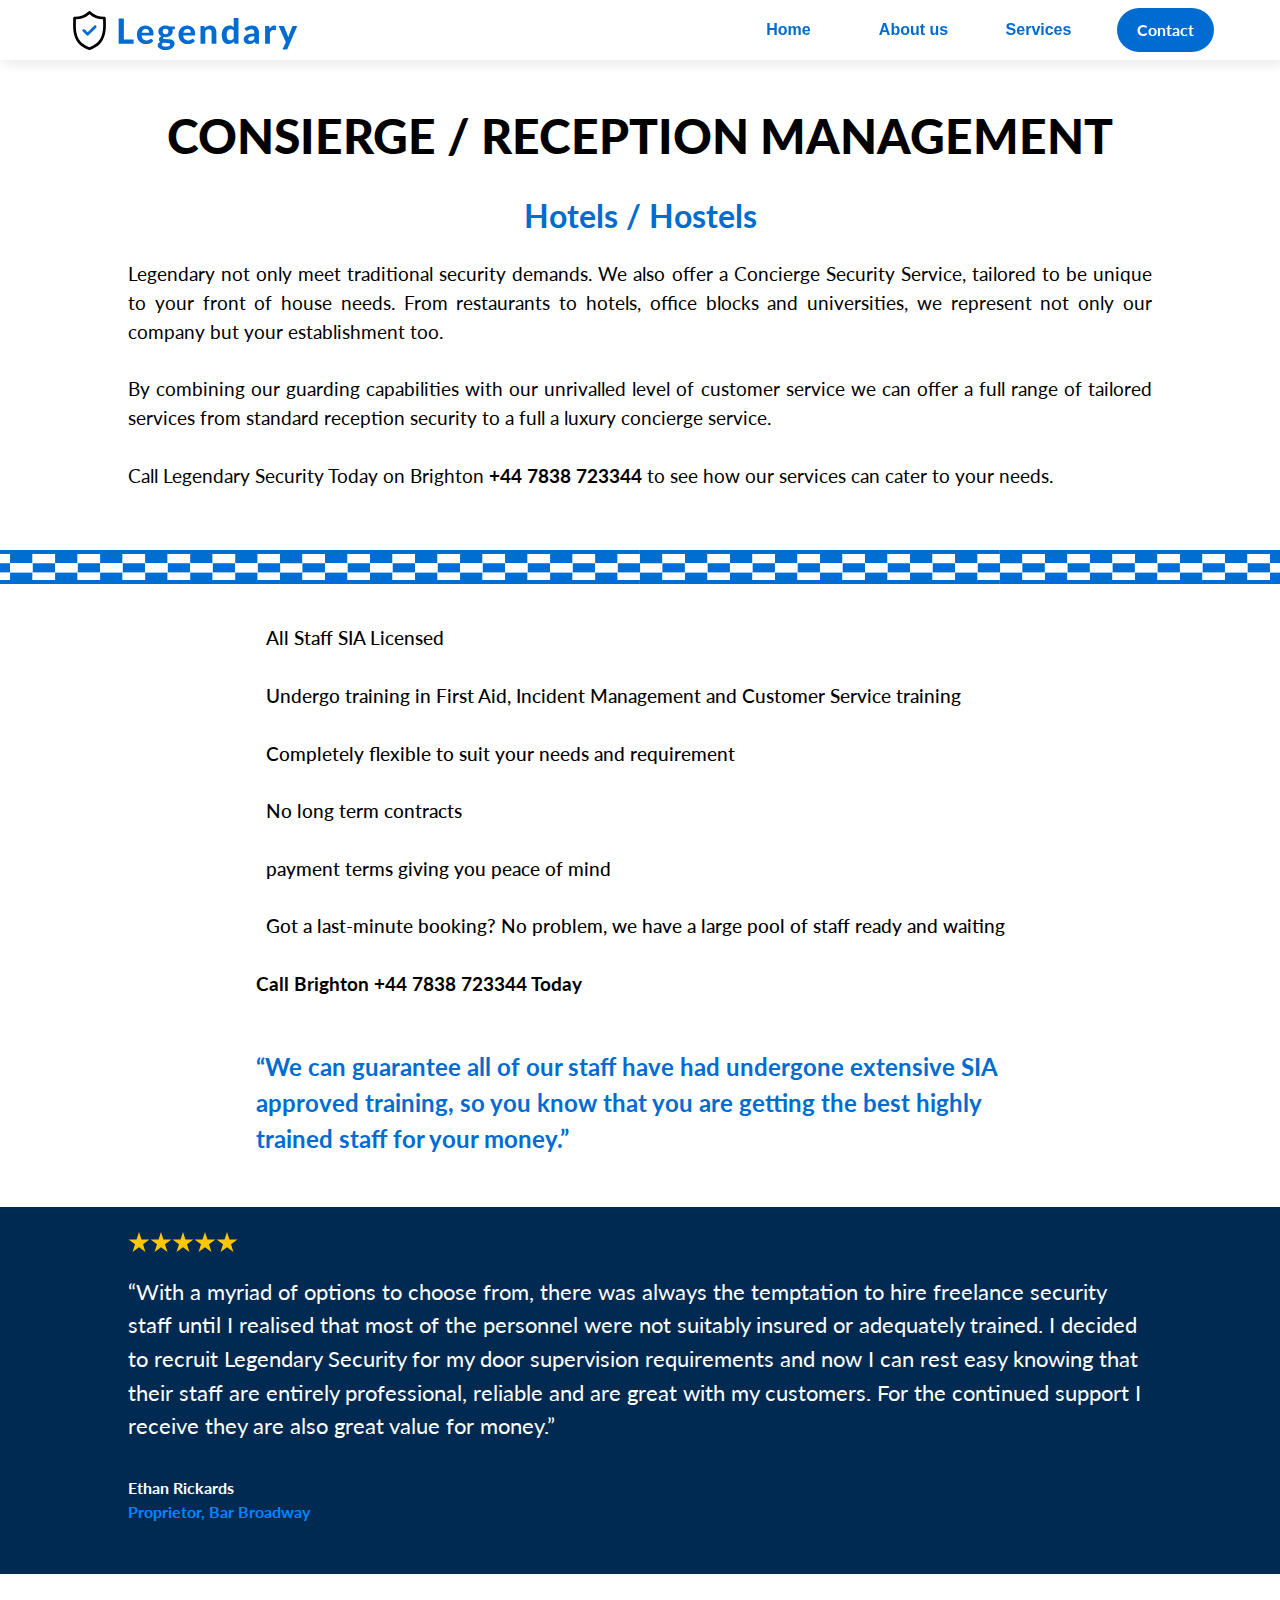
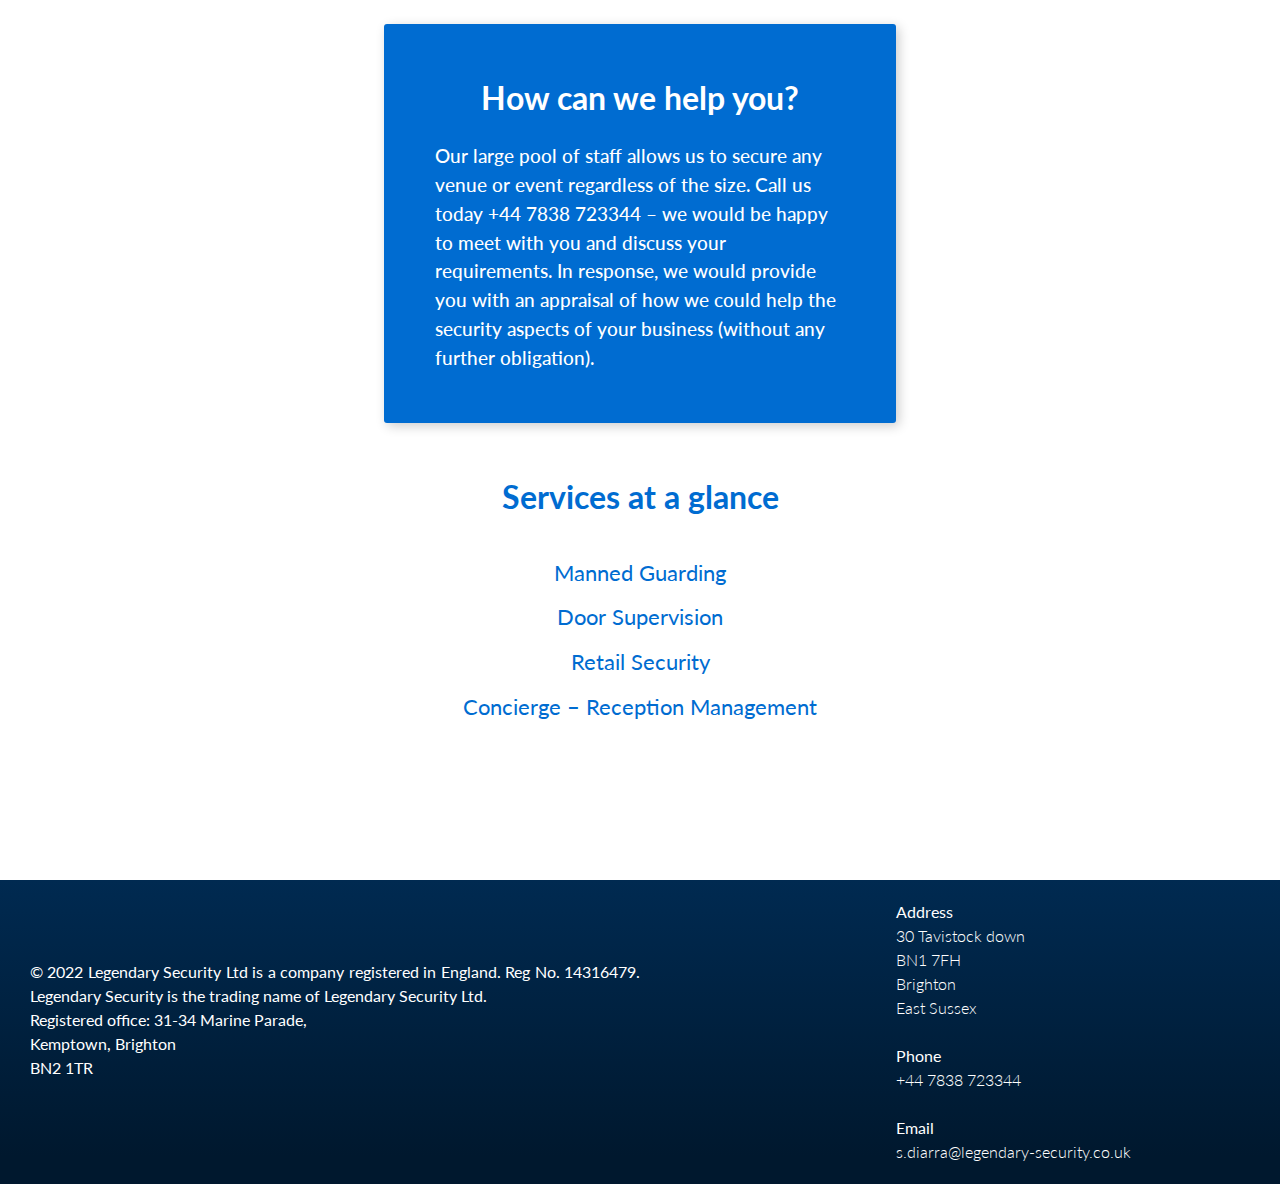
==== consierge.html @ a50e1415 "markup and design edit" ====
<!DOCTYPE html>
<html lang="en">
  <head>
    <meta charset="UTF-8" />
    <meta http-equiv="X-UA-Compatible" content="IE=edge" />
    <meta name="viewport" content="width=device-width, initial-scale=1.0" />
    <link rel="stylesheet" href="consierge.css" />
    <link rel="stylesheet" href="constistent.css" />

    <link rel="preconnect" href="https://fonts.googleapis.com" />
    <link rel="preconnect" href="https://fonts.gstatic.com" crossorigin />
    <link
      href="https://fonts.googleapis.com/css2?family=Lato:ital,wght@0,100;0,300;0,400;0,700;0,900;1,100;1,300;1,400;1,700;1,900&display=swap"
      rel="stylesheet"
    />
    <link rel="icon" href="images/logo.png" />
    <title>Legendary Security</title>
    <nav class="navbar">
      <div class="navbar__container">
        <a
          href="index.html#home"
          id="navbar__logo"
          
        >
          <img class="home__img" src="images/legendary.svg" />
        </a>
        <div class="navbar__toggle" id="mobile-menu">
          <span class="bar"></span>
          <span class="bar"></span>
          <span class="bar"></span>
        </div>
        <ul class="navbar__menu">
          <li class="navbar__item">
            <a href="index.html#home" class="navbar__links">Home</a>
          </li>
          <li class="navbar__item">
            <a href="index.html#about" class="navbar__links">About us</a>
          </li>
          <li class="navbar__item">
            <a href="index.html#services" class="navbar__links">Services</a>
          </li>
          <li class="navbar__btn">
            <a href="contact.html" class="button" id="signup">Contact</a>
          </li>
        </ul>
      </div>
    </nav>
  </head>
  <body>
    <section class="consierge__section">
      <h1 class="consierge__header">CONSIERGE / RECEPTION MANAGEMENT</h1>
      <p1 class="consierge__description">Hotels / Hostels  </p1>
      <p2 class="consierge__text"
        >Legendary not only meet traditional security demands. We also offer a Concierge Security Service, tailored to be unique to your front of house needs. From restaurants to hotels, office blocks and universities, we represent not only our company but your establishment too. <br> <br>

By combining our guarding capabilities with our unrivalled level of customer service we can offer a full range of tailored services from standard reception security to a full a luxury concierge service. <br> <br>
Call Legendary Security Today on Brighton <b>+44 7838 723344</b> to see how our
services can cater to your needs.  </p2>
      <img class="ds__stripes" src="images/stripes.svg"></img>
      
      
    </section>
    <section class="list__section">
      <li class="ds__list"><span>All Staff SIA Licensed<br> <br></span></li>
  
        <li class="ds__list"><span>Undergo training in First Aid, Incident Management and Customer Service training <br> <br></span></li> 
          
        <li class="ds__list"><span> Completely flexible to suit your needs and requirement<br> <br></span></li>
          
        <li class="ds__list"><span> No long term contracts <br> <br></span></li>
          
         <li class="ds__list"><span> payment terms giving you peace of mind<br> <br></span></li>
          
          <li class="ds__list"><span>Got a last-minute booking? No problem, we have a large pool of staff ready and waiting<br> <br></span></li>
          <p class="call">Call Brighton +44 7838 723344 Today</p>
          </section>
      <p class="statement">“We can guarantee all of our staff have had undergone extensive SIA approved training, so you know that you are getting the best highly trained staff for your money.”</p>
  
      <section class="testimonial">
          <img class="stars" src="images/stars.svg">
          <p class="testimonial__text">“With a myriad of options to choose from, there was always the temptation to hire freelance security staff until I realised that most of the personnel were not suitably insured or adequately trained. I decided to recruit Legendary Security for my door supervision requirements and now I can rest easy knowing that their staff are entirely professional, reliable and are great with my customers. For the continued support I receive they are also great value for money.”<br><br>
  
             
              </p>
              <p class="simon__ebers"><b>Ethan Rickards</b></p>
              <p class="bar__broadway"><b>Proprietor, Bar Broadway</b></p>
      </section>
  
      <section class="help">
          <h2 class="help__header">How can we help you?</h2>
          <p class="help__text">Our large pool of staff allows us to secure any venue or event regardless of the size. Call us today +44 7838 723344 – we would be happy to meet with you and discuss your requirements. In response, we would provide you with an appraisal of how we could help the security aspects of your business (without any further obligation).</p>
      </section>
      <section class="services__glance">
        <h3 class="services__glance__header"> Services at a glance</h3>
        <p class="services__glance__text">
         
          Manned Guarding <br>
          Door Supervision <br>
          Retail Security <br>
          Concierge – Reception Management <br>
          
          </p>
      </section>
    
    
      <footer id="footer">
        <p class="footer__text">© 2022 Legendary Security Ltd is a company registered in England. Reg No. 14316479.
          Legendary Security is the trading name of Legendary Security Ltd. <br>
          Registered office: 31-34 Marine Parade, <br>
          Kemptown, Brighton <br>
          BN2 1TR <br> <br>

        <!-- View our <a href="" id="terms__conditions">Terms & Conditions</a> or
        <a href="" id="privacy__policy">Privacy Policy</a> -->
      </p>
      <p class="footer__address">
        <b>Address</b><br />
        30 Tavistock down <br />
        BN1 7FH <br />
        Brighton <br />
        East Sussex <br />
        <br />

        <b>Phone</b> <br />
        +44 7838 723344 <br />
        <br />

        <b>Email</b> <br />
        s.diarra@legendary-security.co.uk
      </p>
    </footer>
  </body>
  <script src="consistent.js"></script>
</html>
---- consierge.css ----
/* CONTACT */

.consierge__section {
  overflow: hidden;
  text-align: center;
  margin: 0 auto;
  max-width: 100%;
  gap: 20px;
  padding-top: 100px;
  display: flex;
  justify-content: center;
  align-items: center;
  flex-direction: column;
}

.consierge__header {
  font-weight: 900;
  color: black;
  font-size: 3rem;
}

.consierge__description {
  max-width: 80%;
  text-decoration: none;
  color: #006cd1;
  font-size: 2rem;
  font-weight: 700;
}

.consierge__text {
  font-size: 1.2rem;
  max-width: 80%;
  text-align: justify;
}

.ds__stripes {
  padding: 40px 0px 40px 0px;
}
.list__section {
  list-style-image: url(images/LIST.svg);
  list-style-position: outside;
  overflow: hidden;
  margin: 0 auto;
  max-width: 60%;
  display: flex;
  flex-direction: column;
}
.ds__list span {
  list-style-position: outside;
  margin: 10px;
  font-size: 1.2rem;
  font-weight: 500;
  color: black;
  text-align: justify;
}

.call {
  font-size: 1.2rem;
  font-weight: 700;
  color: black;
  text-align: left;
}

.statement {
  padding: 50px 0px 50px 0px;
  margin-left: auto;
  margin-right: auto;
  display: flex;
  justify-content: center;
  align-items: center;
  text-align: left;
  max-width: 60%;
  font-size: 1.5rem;
  font-weight: 700;
  color: #006cd1;
}

.testimonial {
  padding-bottom: 50px;
  background-color: #002a51;
}

.stars {
  padding: 25px 0px 15px 0px;
  padding-left: 10%;
}

.testimonial__text {
  font-size: 1.4rem;
  display: flex;
  align-items: center;
  justify-content: center;
  margin-left: auto;
  flex-direction: column;
  margin-right: auto;
  text-align: left;
  max-width: 80%;
  color: white;
}

.bar__broadway {
  margin-left: auto;
  margin-right: auto;
  text-align: left;
  max-width: 80%;
  color: white;
  color: #0084ff;
}

.simon__ebers {
  margin-left: auto;
  margin-right: auto;
  text-align: left;
  max-width: 80%;
  color: white;
  color: #ffffff;
}

.help {
  border-radius: 3px;
  gap: 20px;
  margin-top: 50px;
  padding: 20px 20px 20px 20px;
  background-color: #006cd1;
  padding: 50px 0px 50px 0px;
  margin-left: auto;
  margin-right: auto;
  display: flex;
  flex-direction: column;
  justify-content: center;
  align-items: center;
  text-align: left;
  max-width: 40%;
  font-weight: 700;
  color: #ffffff;
  box-shadow: 3px 3px 12px rgba(0, 0, 0, 0.2);
}

.help__header {
  font-size: 2rem;
}
.help__header,
.help__text {
  max-width: 80%;
}

.help__text {
  font-size: 1.2rem;
  font-weight: 500;
}

.services__glance {
  padding-top: 50px;
  margin: 0 auto;
  max-width: 80%;
  display: flex;
  align-items: center;
  justify-content: center;
  flex-direction: column;
  color: #006cd1;
  text-align: center;
}

.services__glance__header {
  padding-bottom: 30px;
  font-size: 2rem;
}

.services__glance__text {
  line-height: 200%;
  gap: 20px;
  font-size: 1.4rem;
}
#footer {
  margin-top: 150px;
  width: 100%;
  display: flex;
  justify-content: flex-start;
  align-items: center;
  padding: 20px 0px 20px 0px;
  background: linear-gradient(180deg, #002a51 0%, #00182e 90.84%);
}
.footer__address {
  font-weight: 300;
  padding-left: 20%;
  max-width: 40%;
  color: white;
  list-style: none;
  text-align: left;
}

.footer__text {
  padding-left: 30px;
  width: 50%;
  color: white;
  text-align: justify;
}

#privacy__policy,
#terms__conditions {
  color: #006cd1;
}

/* ANIMATIONS */

.fade {
  animation: fadeIn 1s;
  overflow: hidden;
}

@keyframes fadeIn {
  0% {
    opacity: 0;
    transform: translateY(+20px);
  }

  100% {
    opacity: 1;
    transform: translateY(0);
  }
}

@media screen and (max-width: 960px) {
  .navbar__container {
    display: flex;
    justify-content: space-between;
    height: 80px;
    z-index: 1;
    width: 100%;
    max-width: 1300px;
    padding: 0;
  }

  .navbar__menu {
    display: grid;
    grid-template-columns: auto;
    margin: 0;
    top: 100%;
    width: 60%;
    height: 100vh;
    position: absolute;
    right: -1000px;
    opacity: 1;
    transition: all 0.5s ease;
    z-index: -1;
  }

  .navbar__menu.active {
    background: rgba(255, 255, 255);
    backdrop-filter: blur(10px);
    -webkit-backdrop-filter: blur(10px);
    right: 0%;
    height: 100vh;
    top: 100%;
    opacity: 1;
    transition: all 0.5s ease;
    z-index: -1;
    padding-bottom: 40%;
    font-size: 1.6rem;
  }

  .navbar__toggle .bar {
    border-radius: 30px;
    width: 25px;
    height: 3px;
    margin: 5px auto;
    transition: all 0.3s ease-in-out;
    background: black;
  }

  .navbar__item {
    width: 100%;
  }

  .navbar__links {
    font-weight: 300;
    text-align: center;
    padding: 2rem;
    width: 100%;
    display: table;
  }

  .navbar__btn {
    padding-bottom: 2rem;
  }

  .button {
    font-weight: 300;
    display: flex;
    justify-content: center;
    align-items: center;
    width: 80%;
    height: 60px;
    margin: 0;
  }

  .button:hover {
    transition: all 0.2s ease-in-out;
    transform: scale(1.1);
  }

  #mobile-menu {
    position: absolute;
    top: 20%;
    right: 5%;
    transform: translate(5%, 20%);
  }

  .navbar__toggle .bar {
    display: block;
    cursor: pointer;
  }

  #mobile-menu.is-active .bar:nth-child(2) {
    opacity: 0;
  }

  #mobile-menu.is-active .bar:nth-child(1) {
    transform: translateY(8px) rotate(45deg);
  }

  #mobile-menu.is-active .bar:nth-child(3) {
    transform: translateY(-8px) rotate(-45deg);
  }

  .footer__text {
    width: 90%;
    margin-bottom: 100px;
  }
}

@media screen and (max-width: 800px) {
  .help {
    max-width: 80%;
  }

  .help__header {
    font-size: 1.5rem;
  }

  .help__text {
    font-size: 1rem;
  }
}
---- constistent.css ----
* {
  box-sizing: border-box;
  margin: 0;
  padding: 0;
  scroll-behavior: smooth;
  font-family: "Lato", sans-serif;
  line-height: 150%;
}

body {
  background-color: white;
}

/* NAV */

.navbar {
  height: 60px;
  display: flex;
  justify-content: center;
  align-items: center;
  font-size: 1rem;
  position: sticky;
  top: 0;
  z-index: 99;
  width: 100%;
  position: fixed;
  transition: 0.2s ease-in-out;
  background-color: white;
  box-shadow: 3px 3px 12px rgba(0, 0, 0, 0.1);
}

.navbar__container {
  display: flex;
  justify-content: space-between;
  height: 60px;
  z-index: 1;
  width: 100%;
  max-width: 1500px;
  margin: 0 auto;
  padding: 0 50px;
}

#navbar__logo {
  color: #006cd1;
  background-size: 100%;
  display: flex;
  align-items: center;
  cursor: pointer;
  text-decoration: none;
  font-size: 2rem;
  font-weight: 900;
  padding-left: 20px;
  z-index: 99;
}

.navbar__menu {
  display: flex;
  align-items: center;
  list-style: none;
}

.navbar__item {
  height: 80px;
}

.navbar__links {
  color: #006cd1;
  display: flex;
  align-items: center;
  justify-content: center;
  width: 125px;
  text-decoration: none;
  font-weight: 700;
  height: 100%;
  transition: all 0.3s ease;
  font-family: "PT Sans", sans-serif;
}

.navbar__btn {
  display: flex;
  justify-content: center;
  align-items: center;
  padding: 0 1rem;
  width: 100%;
}

.button {
  display: flex;
  justify-content: center;
  align-items: center;
  text-decoration: none;
  font-weight: 700;
  padding: 10px 20px;
  height: 100%;
  width: 100%;
  background-color: #006cd1;
  outline: none;
  border-radius: 30px;
  color: rgb(255, 255, 255);
  transition: all 0.3s ease;
}

.navbar__links:hover {
  color: #000000;
  transition: all 0.3s ease;
}

.button:hover,
.services__button:hover {
  transform: scale(1.1);
  color: black;
  transition: all 0.3s ease;
}

#footer {
  margin-top: 150px;
  width: 100%;
  display: flex;
  justify-content: flex-start;
  align-items: center;
  padding: 20px 0px 20px 0px;
  background: linear-gradient(180deg, #002a51 0%, #00182e 90.84%);
}
.footer__address {
  font-weight: 300;
  padding-left: 20%;
  max-width: 40%;
  color: white;
  list-style: none;
  text-align: left;
}

.footer__text {
  padding-left: 30px;
  width: 50%;
  color: white;
  text-align: justify;
}

#privacy__policy,
#terms__conditions {
  color: #006cd1;
}

@media screen and (max-width: 960px) {
  .navbar__container {
    display: flex;
    justify-content: space-between;
    height: 80px;
    z-index: 1;
    width: 100%;
    max-width: 1300px;
    padding: 0;
  }

  .navbar__menu {
    padding-top: 50px;
    flex-direction: column;
    gap: 70px;
    top: 100%;
    width: 60%;
    height: 100vh;
    position: absolute;
    right: -1000px;
    opacity: 1;
    transition: all 0.5s ease;
    z-index: 99;
  }

  .navbar__menu.active {
    background: rgba(255, 255, 255);
    right: 0%;
    height: 100vh;
    top: 100%;
    opacity: 1;
    transition: all 0.5s ease;
    z-index: -1;
    padding-bottom: 30%;
    font-size: 1.6rem;
  }

  .navbar__toggle .bar {
    border-radius: 30px;
    width: 25px;
    height: 3px;
    margin: 5px auto;
    transition: all 0.3s ease-in-out;
    background: black;
  }

  .navbar__item {
    width: 100%;
  }

  .navbar__links {
    font-weight: 500;
    text-align: center;
    padding: 2rem;
    width: 100%;
    display: table;
  }

  .navbar__btn {
    padding-bottom: 2rem;
  }

  .button {
    font-weight: 700;
    display: flex;
    justify-content: center;
    align-items: center;
    width: 80%;
    height: 60px;
    margin: 0;
  }

  .button:hover {
    transition: all 0.2s ease-in-out;
    transform: scale(1.1);
  }

  #mobile-menu {
    position: absolute;
    top: 20%;
    right: 5%;
    transform: translate(5%, 20%);
  }

  .navbar__toggle .bar {
    display: block;
    cursor: pointer;
  }

  #mobile-menu.is-active .bar:nth-child(2) {
    opacity: 0;
  }

  #mobile-menu.is-active .bar:nth-child(1) {
    transform: translateY(8px) rotate(45deg);
  }

  #mobile-menu.is-active .bar:nth-child(3) {
    transform: translateY(-8px) rotate(-45deg);
  }

  #footer {
    display: flex;
    flex-direction: column;
    justify-content: center;
    align-items: center;
  }
  .footer__text {
    width: 90%;
    margin-bottom: 100px;
  }
  .footer__address {
    padding: 0;
    max-width: 80%;
    width: 90%;
  }
}
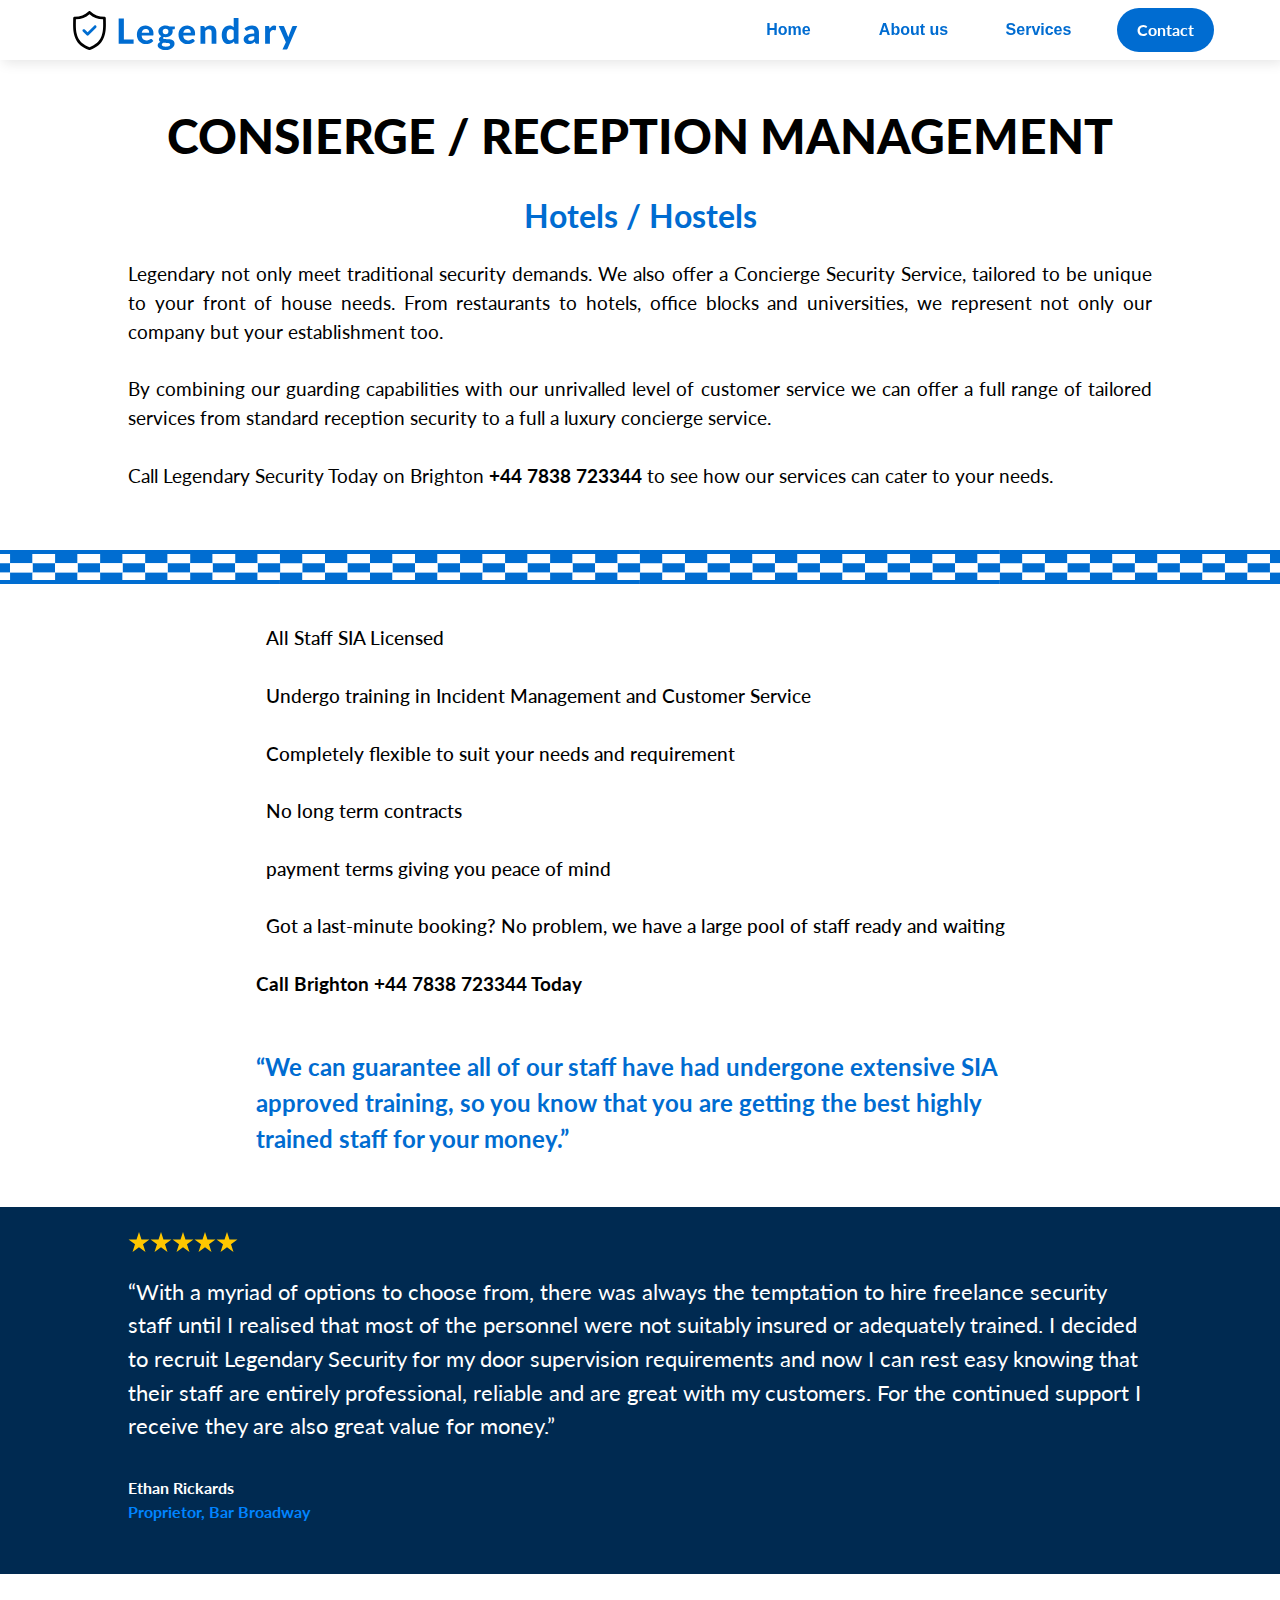
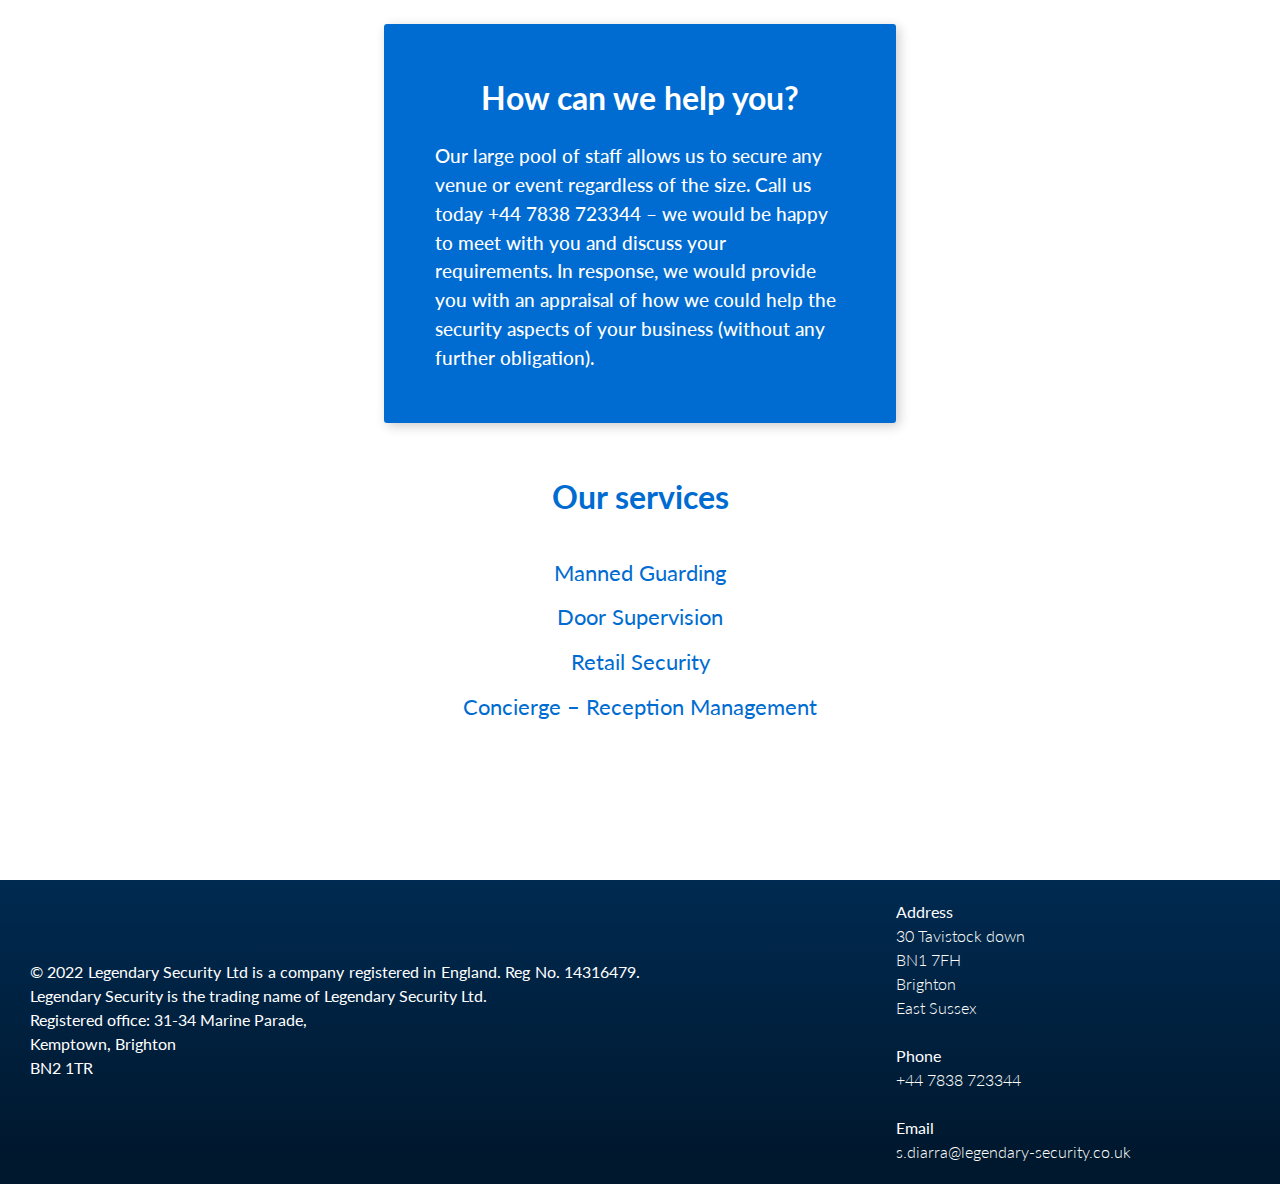
==== commit 8ab92904: "markup edits" ====
--- a/consierge.html
+++ b/consierge.html
@@ -63,7 +63,7 @@
     <section class="list__section">
       <li class="ds__list"><span>All Staff SIA Licensed<br> <br></span></li>
   
-        <li class="ds__list"><span>Undergo training in First Aid, Incident Management and Customer Service training <br> <br></span></li> 
+        <li class="ds__list"><span>Undergo training in Incident Management and Customer Service  <br> <br></span></li> 
           
         <li class="ds__list"><span> Completely flexible to suit your needs and requirement<br> <br></span></li>
           
@@ -91,7 +91,7 @@
           <p class="help__text">Our large pool of staff allows us to secure any venue or event regardless of the size. Call us today +44 7838 723344 – we would be happy to meet with you and discuss your requirements. In response, we would provide you with an appraisal of how we could help the security aspects of your business (without any further obligation).</p>
       </section>
       <section class="services__glance">
-        <h3 class="services__glance__header"> Services at a glance</h3>
+        <h3 class="services__glance__header"> Our services</h3>
         <p class="services__glance__text">
          
           Manned Guarding <br>
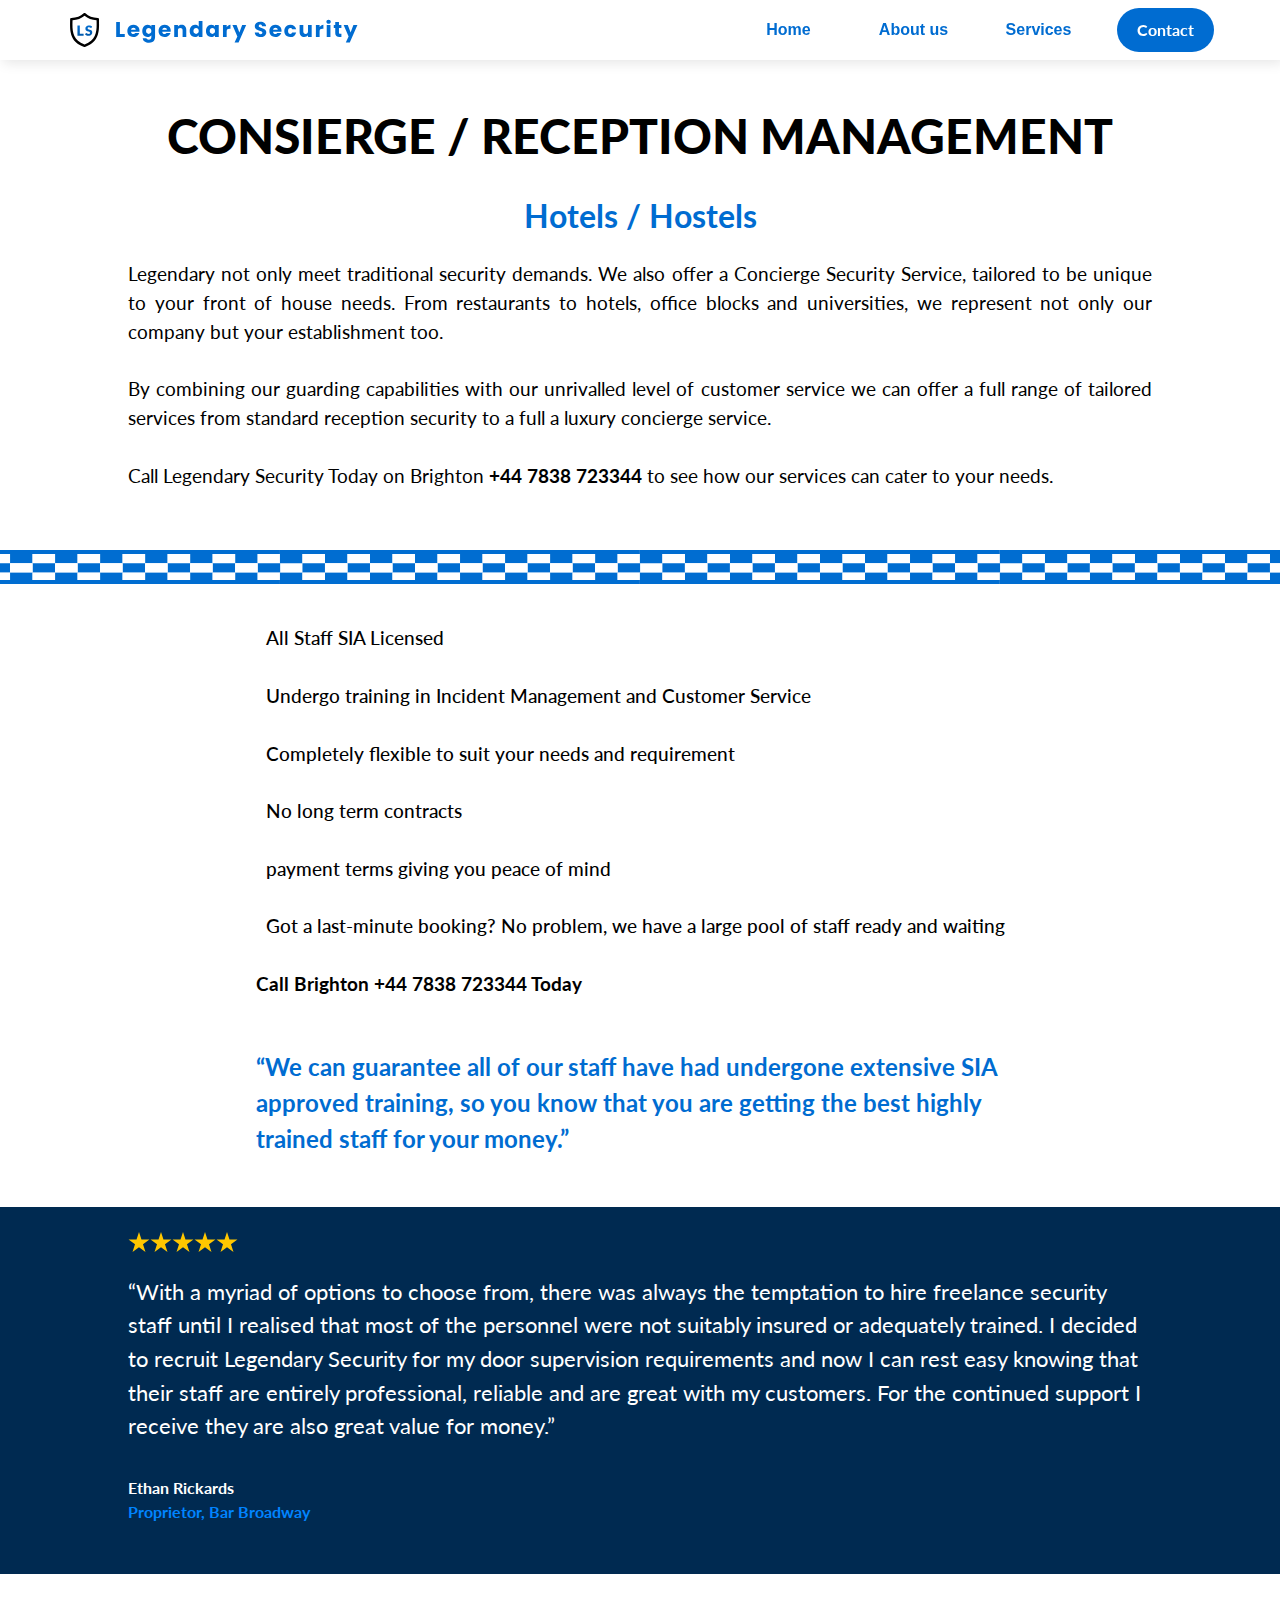
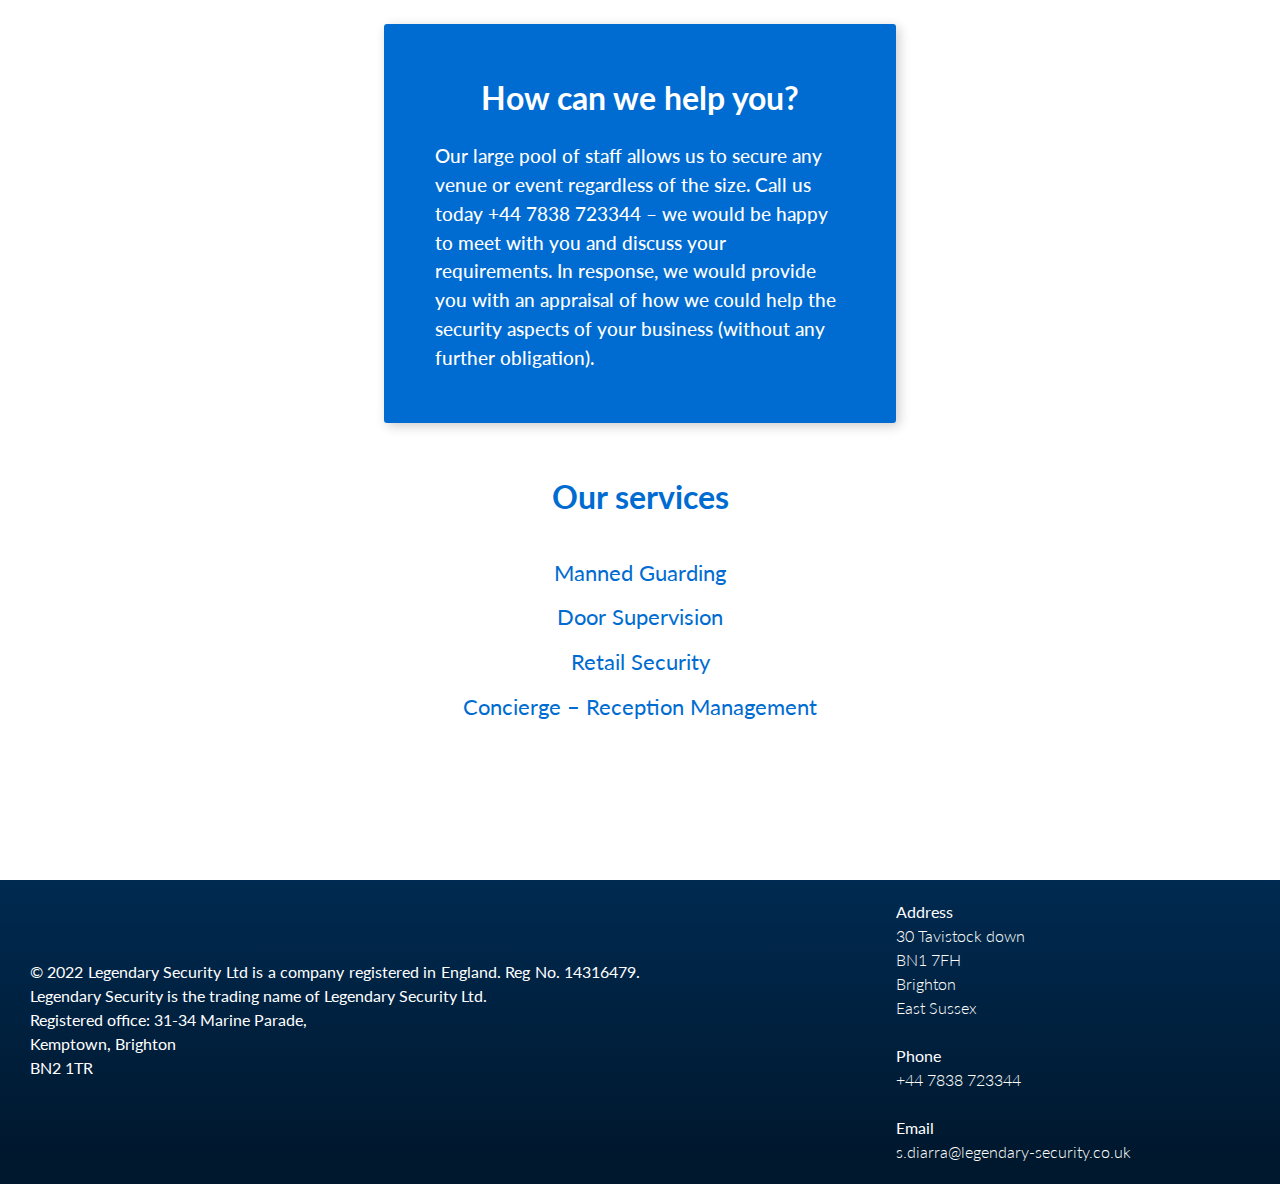
==== commit b0c81f39: "logo change" ====
--- a/consierge.html
+++ b/consierge.html
@@ -22,7 +22,8 @@
           id="navbar__logo"
           
         >
-          <img class="home__img" src="images/legendary.svg" />
+          <img class="home__img" src="images/legendary-web.svg" />
+          <img class="home__mobile" src="images/legendary-mobile.svg">
         </a>
         <div class="navbar__toggle" id="mobile-menu">
           <span class="bar"></span>
--- a/constistent.css
+++ b/constistent.css
@@ -13,6 +13,14 @@
 
 /* NAV */
 
+.home__img {
+  width: 18rem;
+}
+
+.home__mobile {
+  display: none;
+  width: 2rem;
+}
 .navbar {
   height: 60px;
   display: flex;
@@ -143,6 +151,14 @@
 }
 
 @media screen and (max-width: 960px) {
+  .home__img {
+    display: none;
+  }
+  .home__mobile {
+    display: block;
+    width: 2rem;
+  }
+
   .navbar__container {
     display: flex;
     justify-content: space-between;
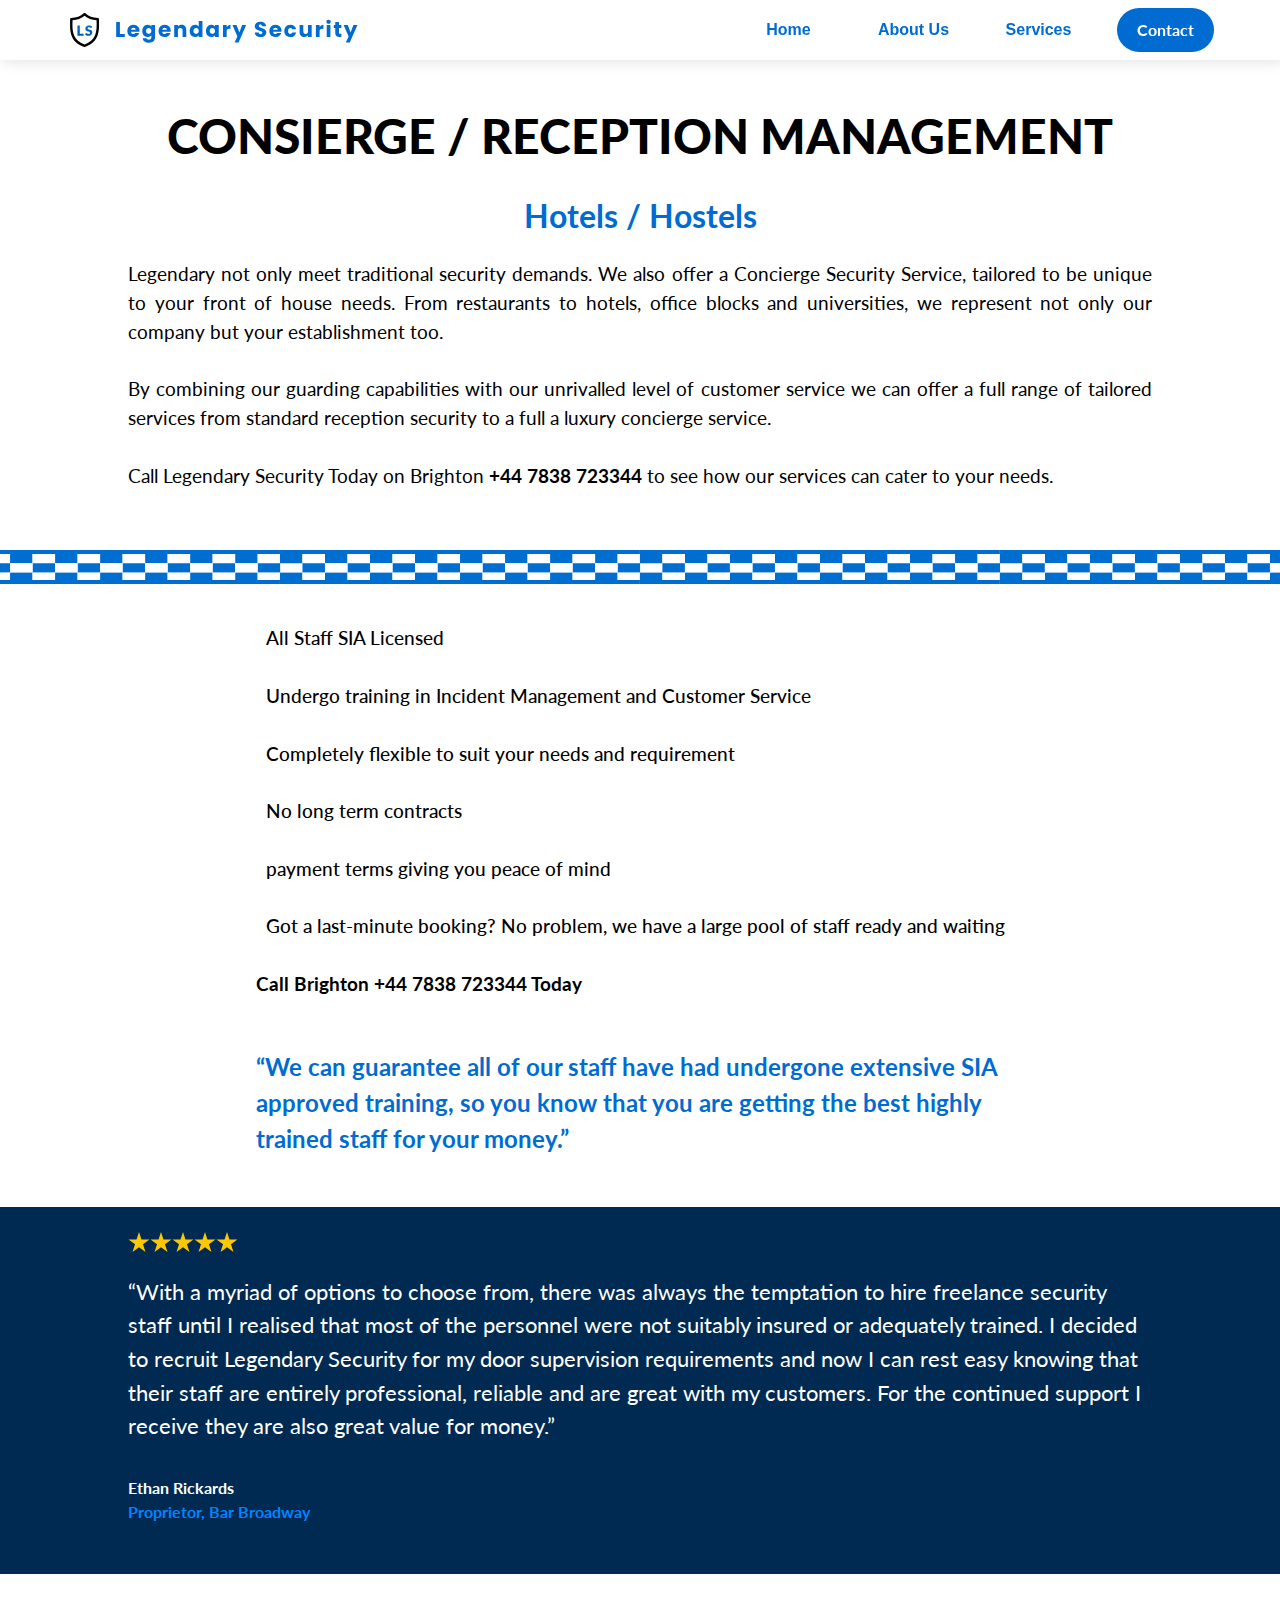
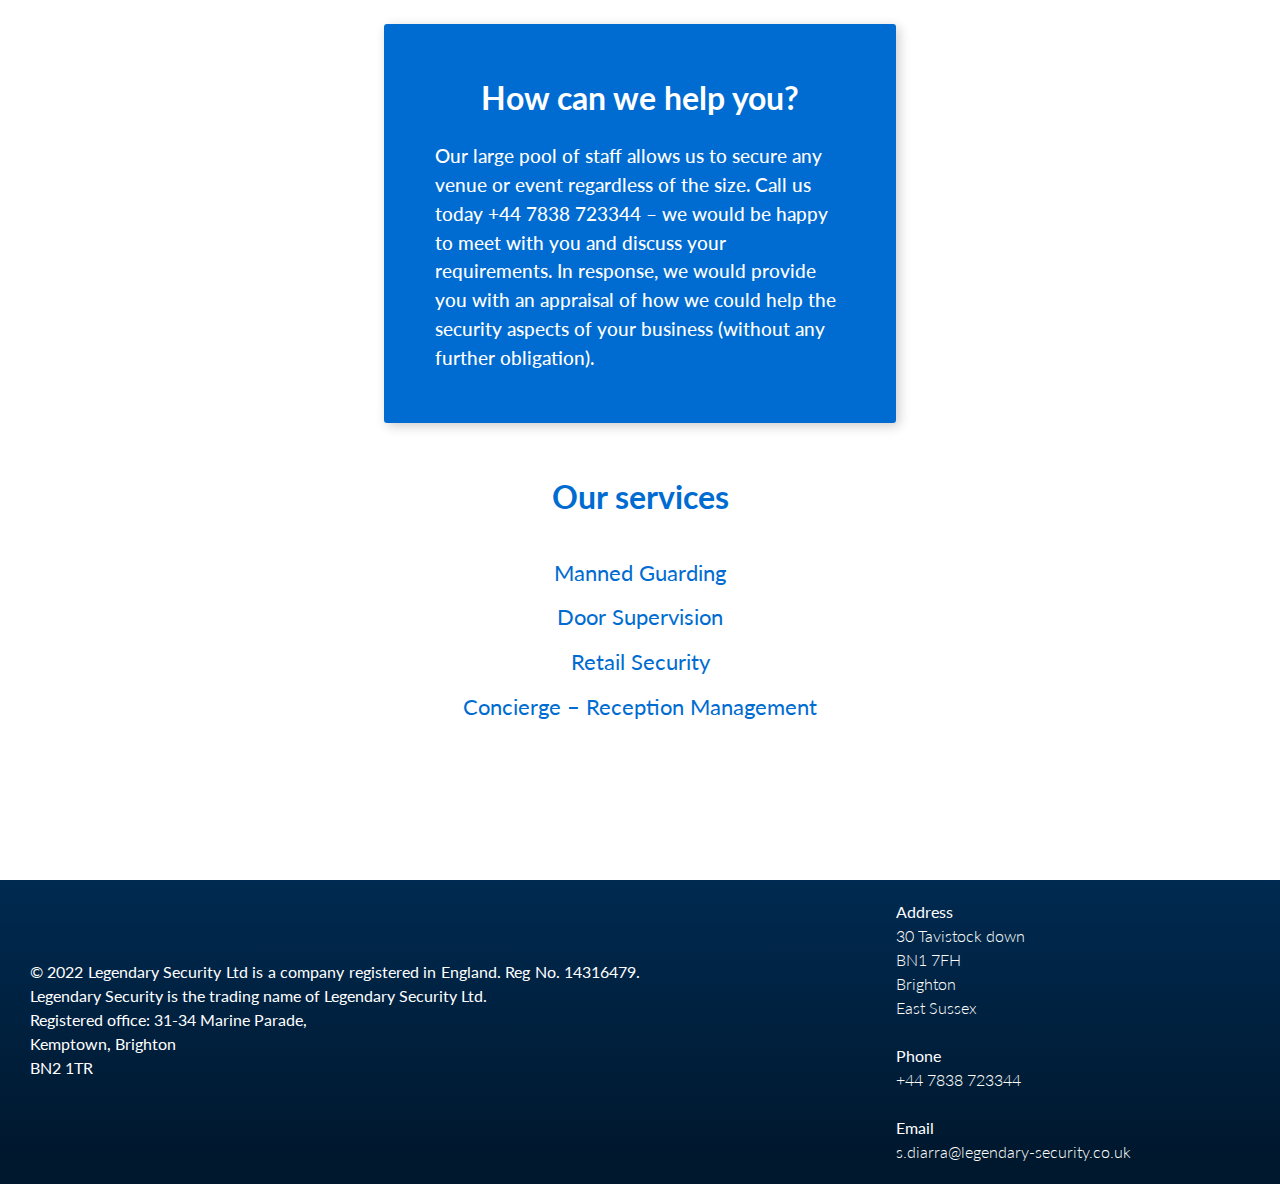
==== commit bae33dfb: "logo change" ====
--- a/consierge.html
+++ b/consierge.html
@@ -35,7 +35,7 @@
             <a href="index.html#home" class="navbar__links">Home</a>
           </li>
           <li class="navbar__item">
-            <a href="index.html#about" class="navbar__links">About us</a>
+            <a href="index.html#about" class="navbar__links">About Us</a>
           </li>
           <li class="navbar__item">
             <a href="index.html#services" class="navbar__links">Services</a>
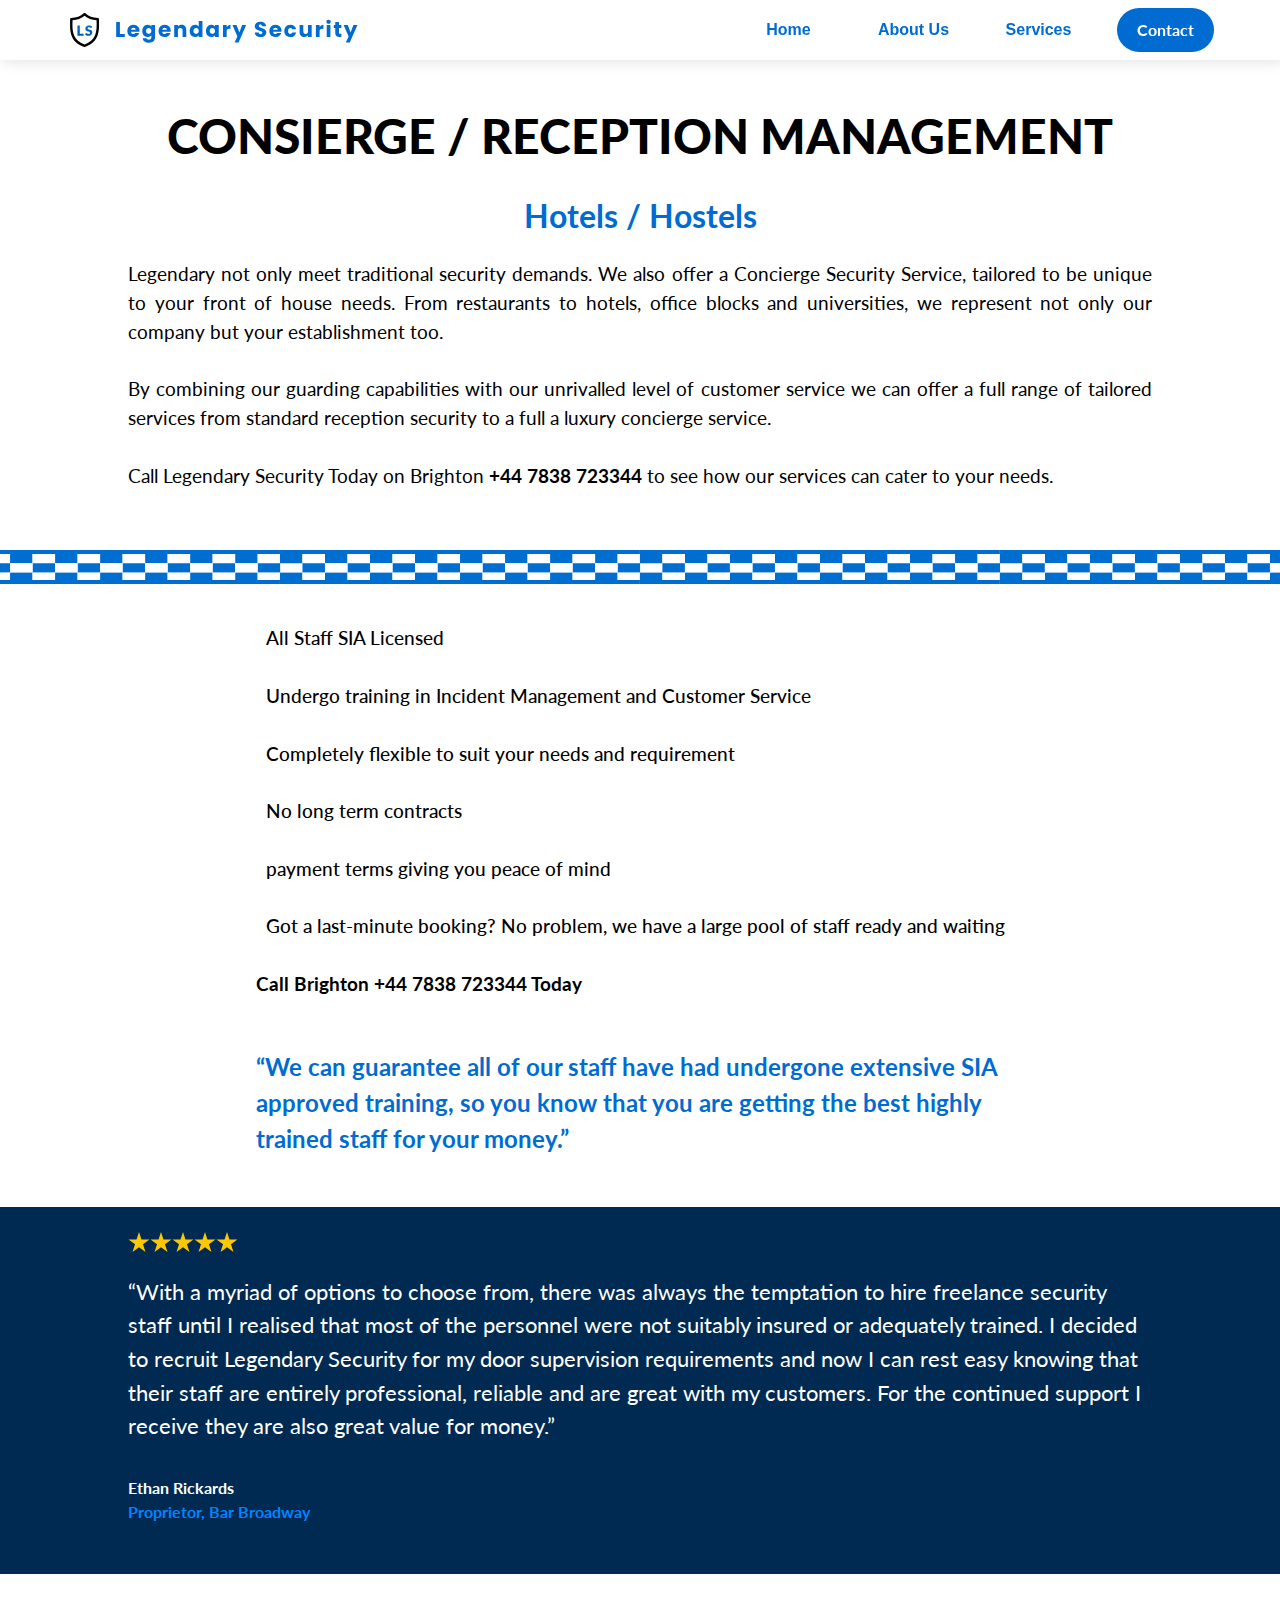
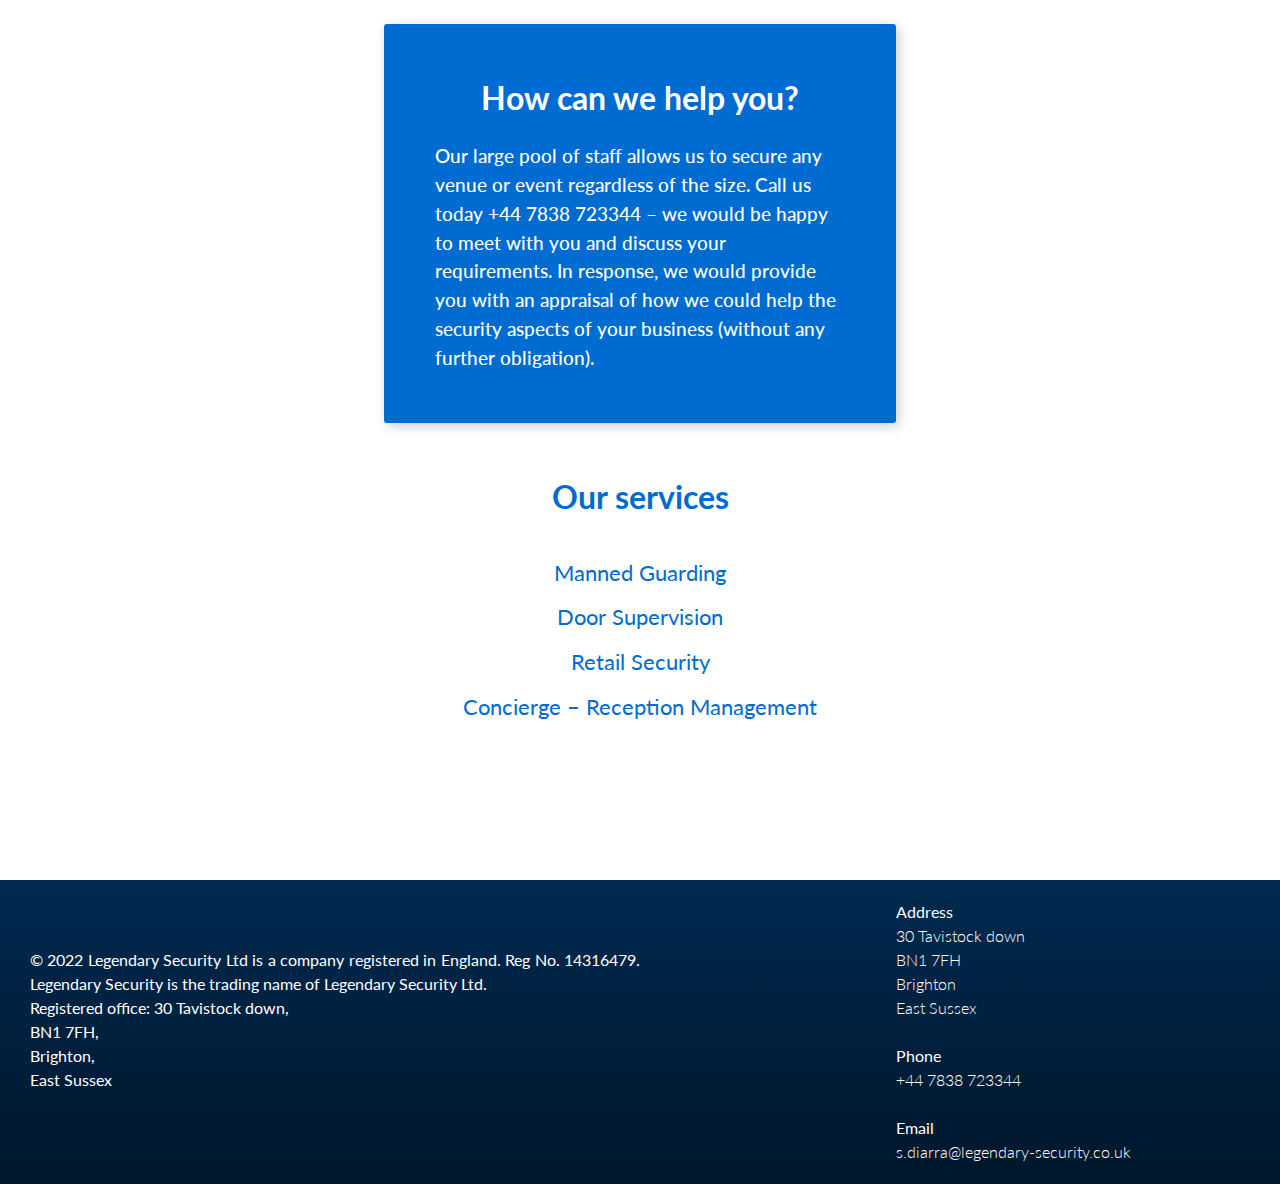
==== commit dd538179: "markup edits" ====
--- a/consierge.html
+++ b/consierge.html
@@ -107,20 +107,14 @@
       <footer id="footer">
         <p class="footer__text">© 2022 Legendary Security Ltd is a company registered in England. Reg No. 14316479.
           Legendary Security is the trading name of Legendary Security Ltd. <br>
-          Registered office: 31-34 Marine Parade, <br>
-          Kemptown, Brighton <br>
-          BN2 1TR <br> <br>
+          Registered office: 30 Tavistock down, <br> BN1 7FH, <br> Brighton, <br> East Sussex <br> <br>
 
         <!-- View our <a href="" id="terms__conditions">Terms & Conditions</a> or
         <a href="" id="privacy__policy">Privacy Policy</a> -->
       </p>
       <p class="footer__address">
         <b>Address</b><br />
-        30 Tavistock down <br />
-        BN1 7FH <br />
-        Brighton <br />
-        East Sussex <br />
-        <br />
+       30 Tavistock down <br> BN1 7FH <br> Brighton <br> East Sussex <br> <br>
 
         <b>Phone</b> <br />
         +44 7838 723344 <br />
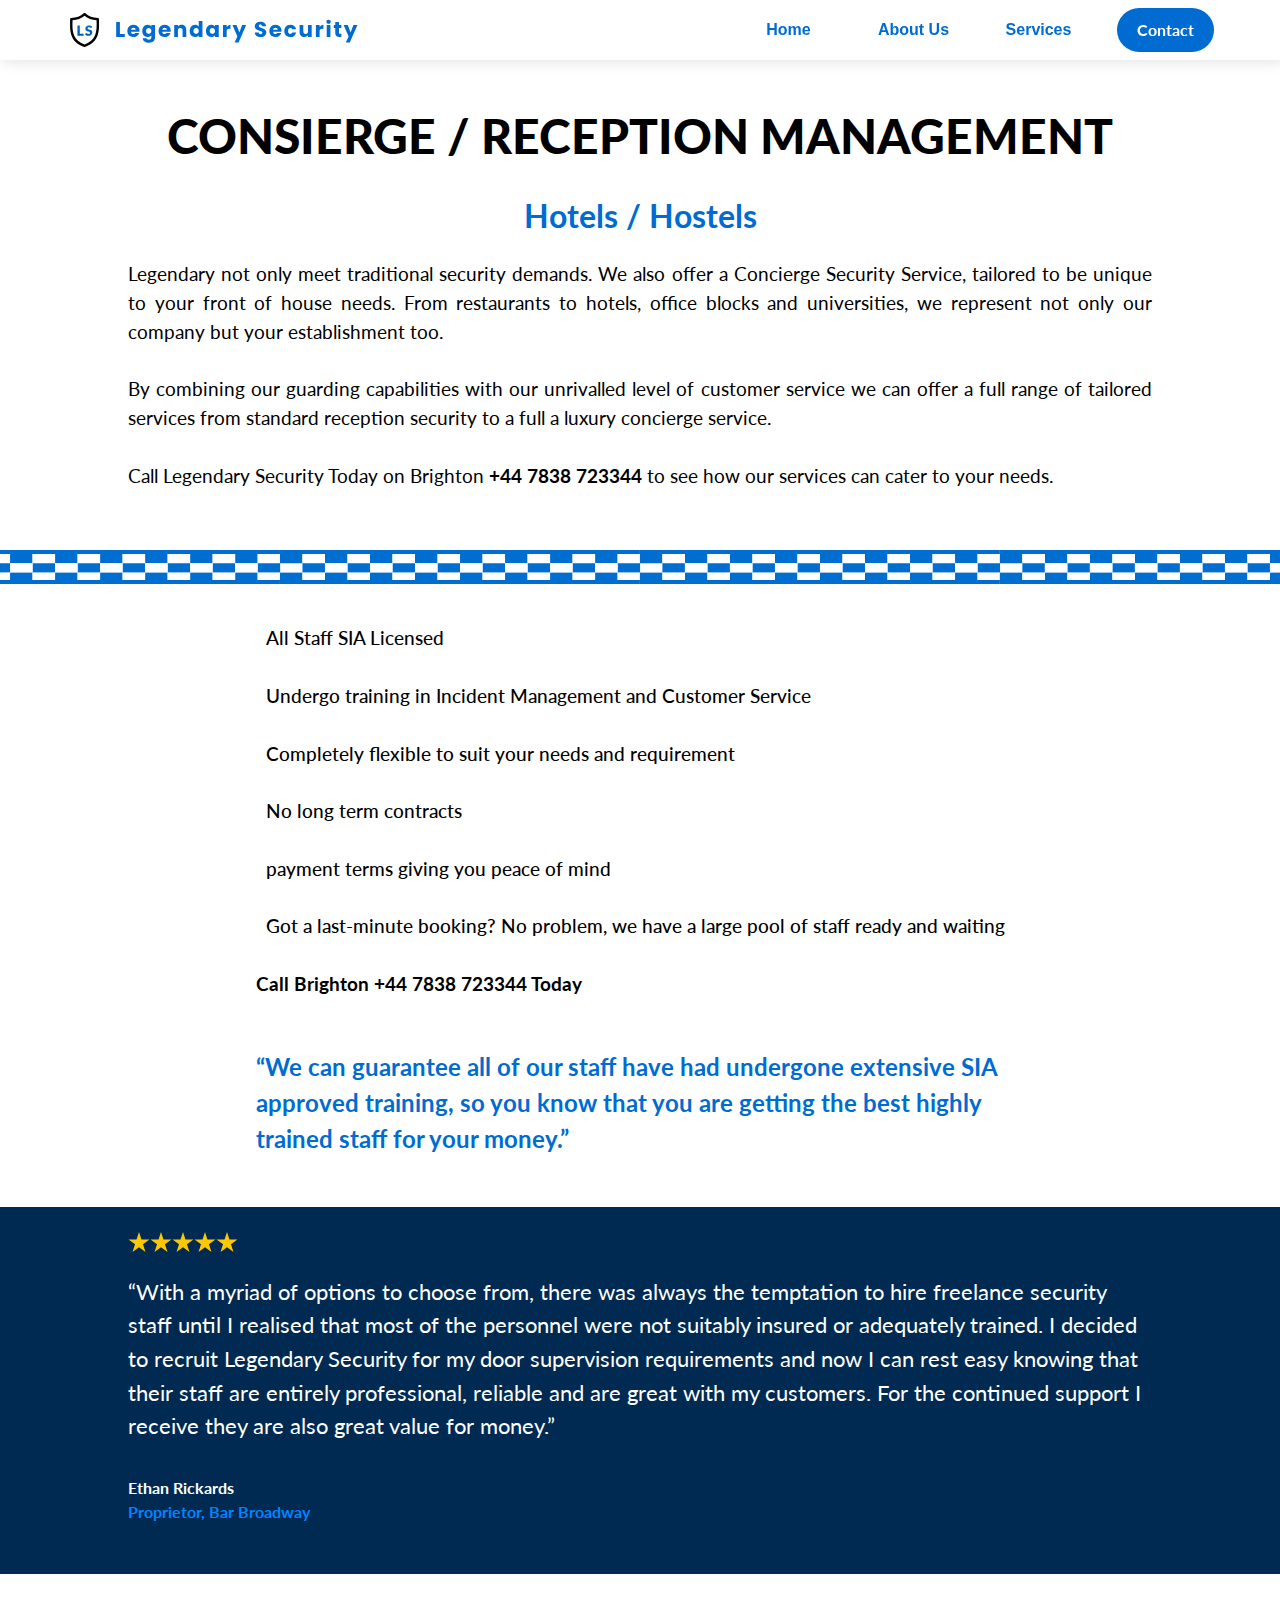
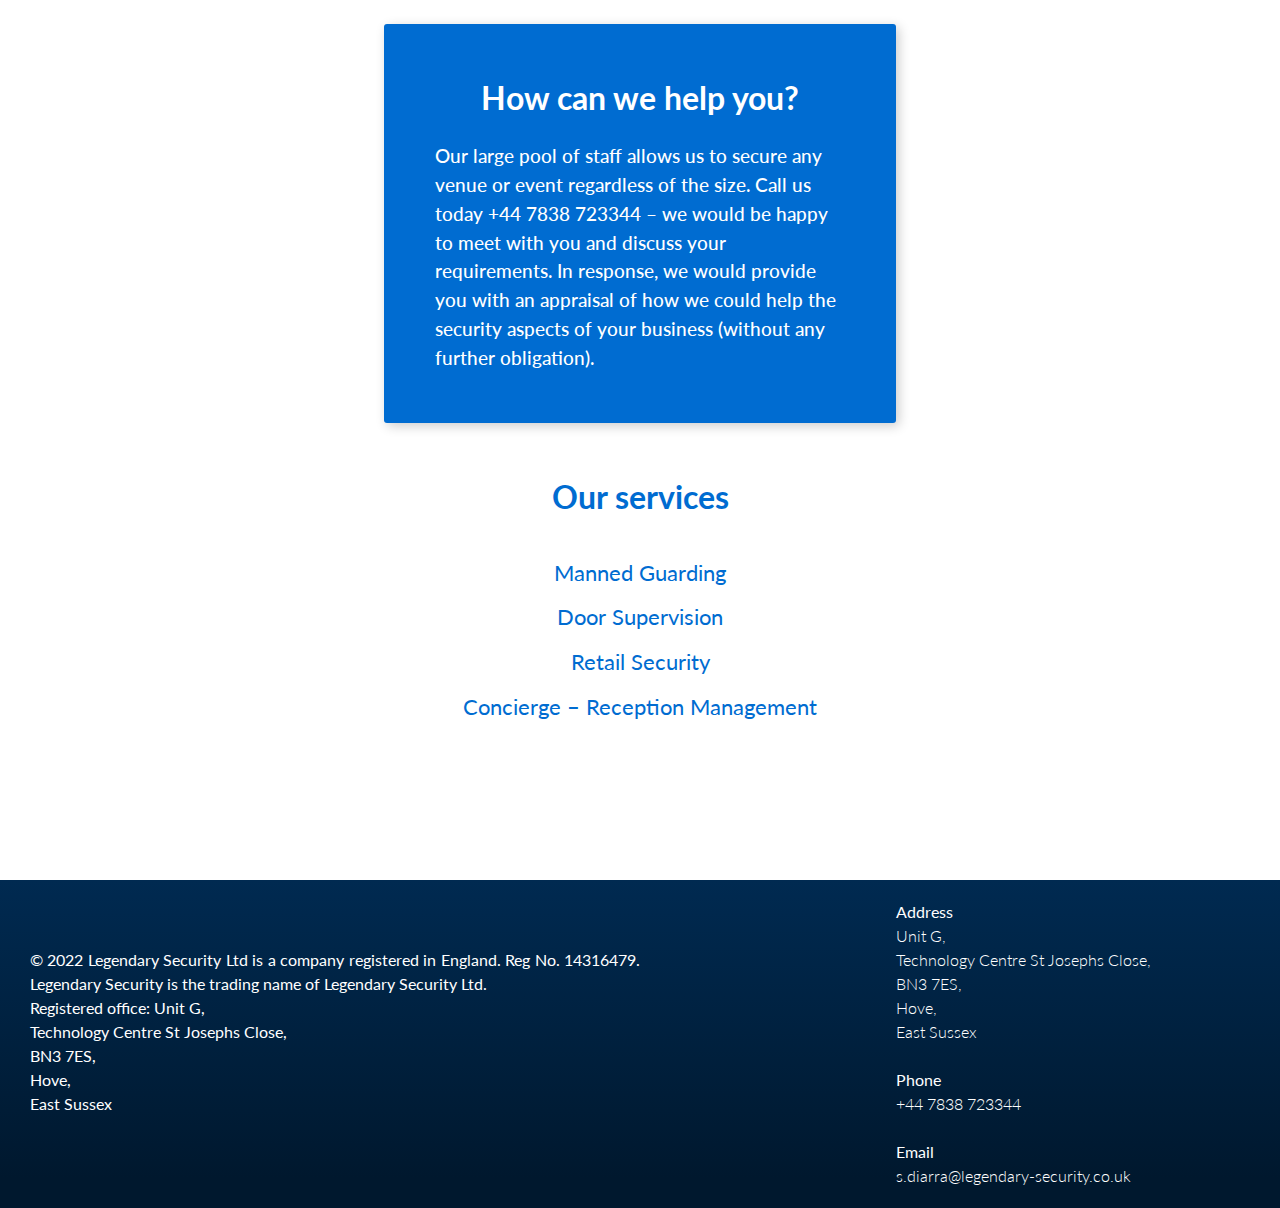
==== commit 6dbc0cf5: "markup edit" ====
--- a/consierge.html
+++ b/consierge.html
@@ -107,14 +107,14 @@
       <footer id="footer">
         <p class="footer__text">© 2022 Legendary Security Ltd is a company registered in England. Reg No. 14316479.
           Legendary Security is the trading name of Legendary Security Ltd. <br>
-          Registered office: 30 Tavistock down, <br> BN1 7FH, <br> Brighton, <br> East Sussex <br> <br>
+          Registered office: Unit G, <br> Technology Centre St Josephs Close, <br> BN3 7ES, <br> Hove, <br> East Sussex <br> <br>
 
         <!-- View our <a href="" id="terms__conditions">Terms & Conditions</a> or
         <a href="" id="privacy__policy">Privacy Policy</a> -->
       </p>
       <p class="footer__address">
         <b>Address</b><br />
-       30 Tavistock down <br> BN1 7FH <br> Brighton <br> East Sussex <br> <br>
+        Unit G, <br> Technology Centre St Josephs Close, <br> BN3 7ES, <br> Hove, <br> East Sussex <br> <br>
 
         <b>Phone</b> <br />
         +44 7838 723344 <br />
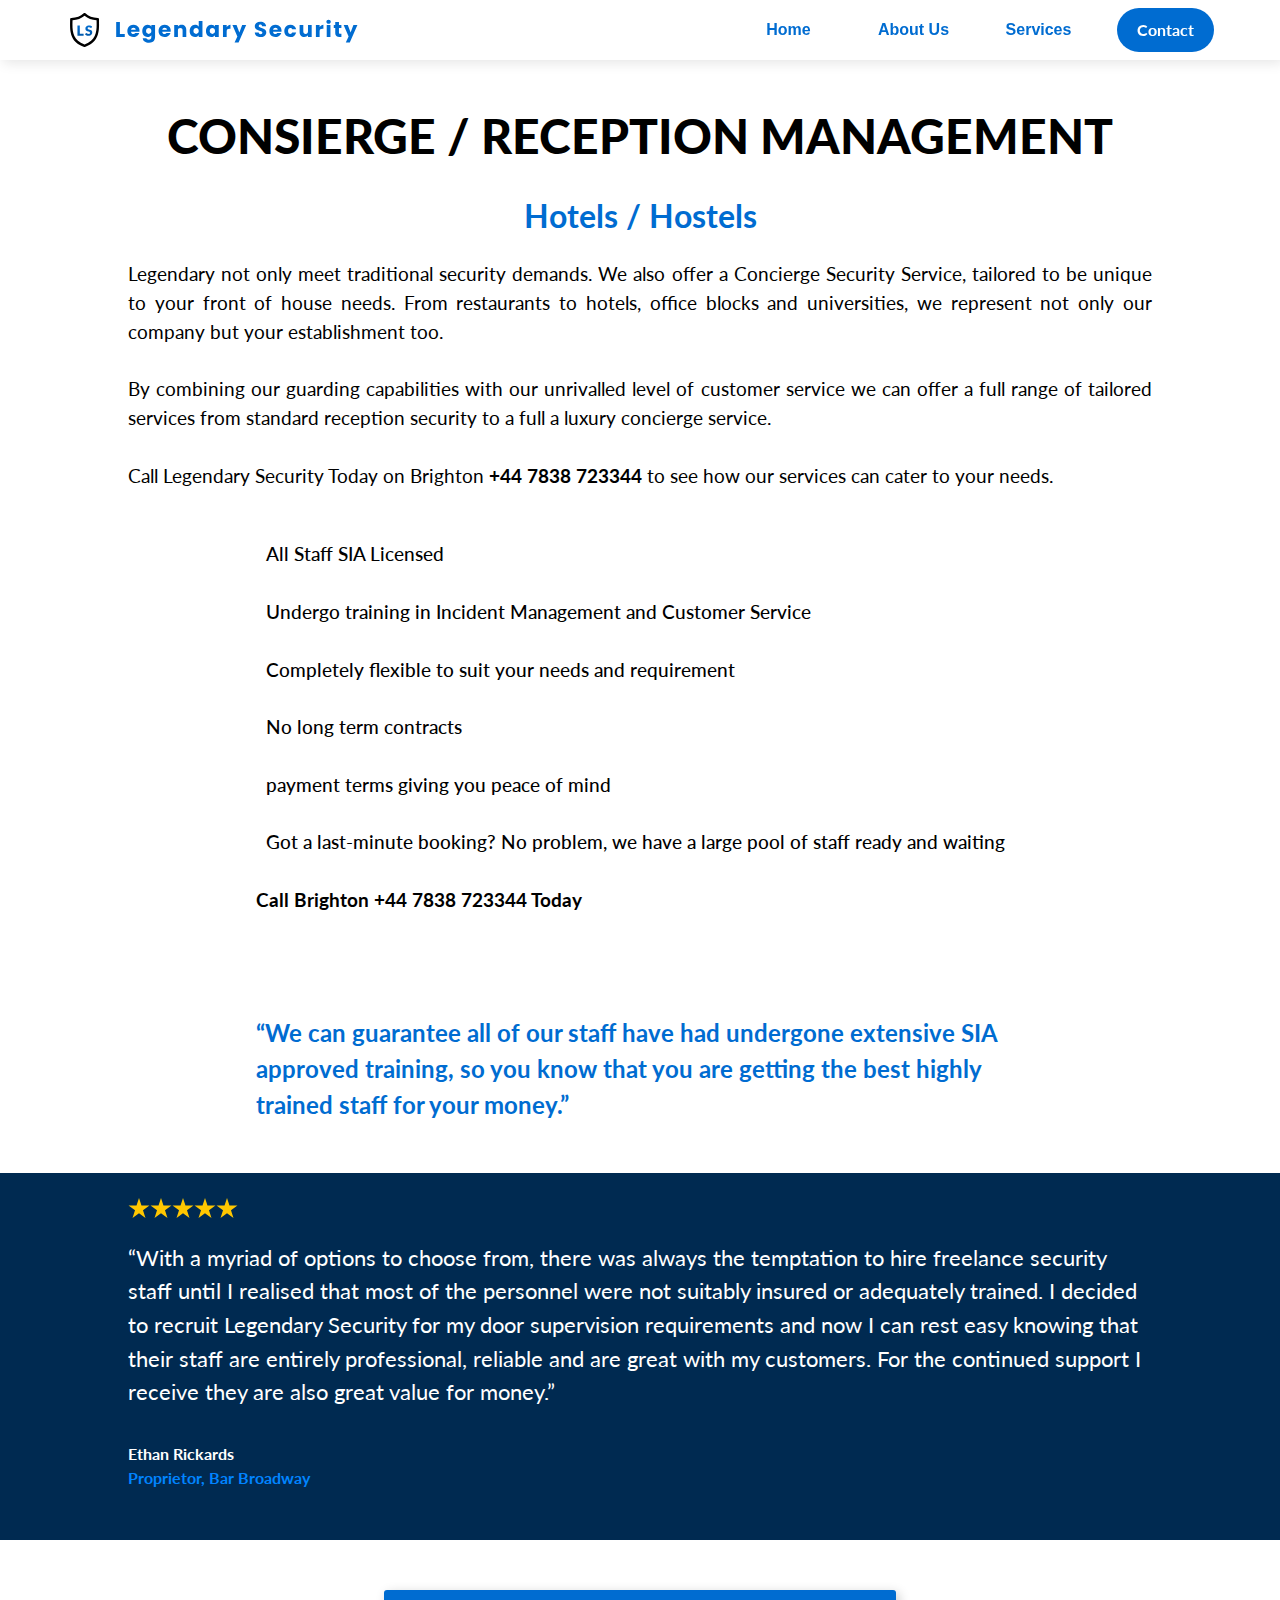
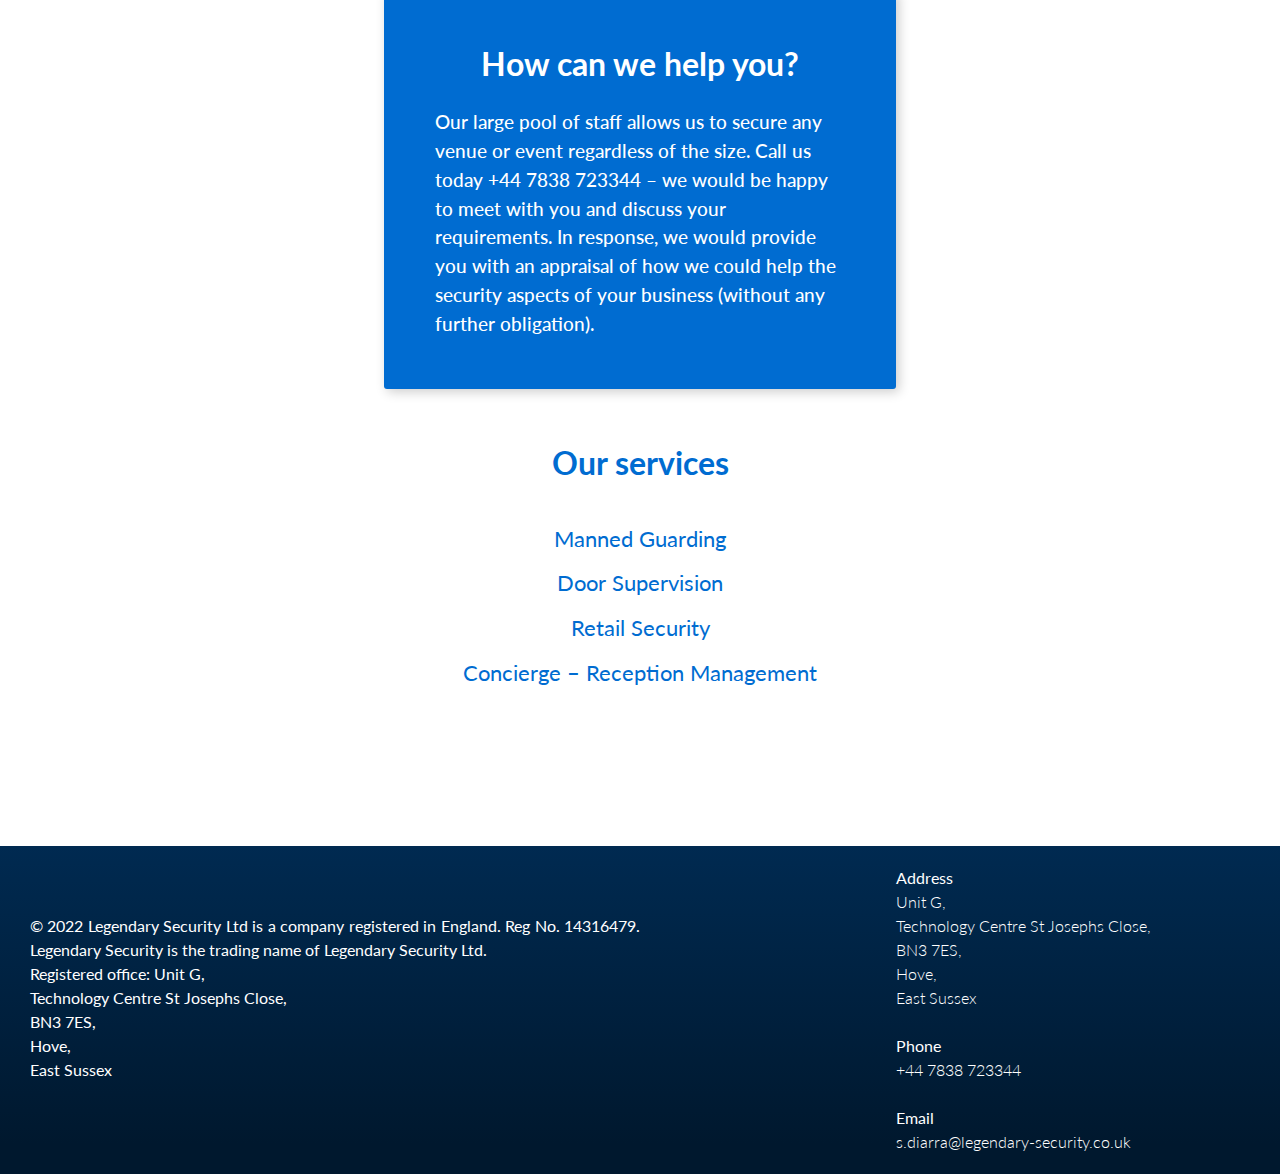
==== commit 6936be4c: "fixed responsive issues" ====
--- a/consierge.html
+++ b/consierge.html
@@ -11,19 +11,14 @@
     <link rel="preconnect" href="https://fonts.gstatic.com" crossorigin />
     <link
       href="https://fonts.googleapis.com/css2?family=Lato:ital,wght@0,100;0,300;0,400;0,700;0,900;1,100;1,300;1,400;1,700;1,900&display=swap"
-      rel="stylesheet"
-    />
+      rel="stylesheet" />
     <link rel="icon" href="images/logo.png" />
     <title>Legendary Security</title>
     <nav class="navbar">
       <div class="navbar__container">
-        <a
-          href="index.html#home"
-          id="navbar__logo"
-          
-        >
+        <a href="index.html#home" id="navbar__logo">
           <img class="home__img" src="images/legendary-web.svg" />
-          <img class="home__mobile" src="images/legendary-mobile.svg">
+          <img class="home__mobile" src="images/legendary-mobile.svg" />
         </a>
         <div class="navbar__toggle" id="mobile-menu">
           <span class="bar"></span>
@@ -50,71 +45,131 @@
   <body>
     <section class="consierge__section">
       <h1 class="consierge__header">CONSIERGE / RECEPTION MANAGEMENT</h1>
-      <p1 class="consierge__description">Hotels / Hostels  </p1>
+      <p1 class="consierge__description">Hotels / Hostels </p1>
       <p2 class="consierge__text"
-        >Legendary not only meet traditional security demands. We also offer a Concierge Security Service, tailored to be unique to your front of house needs. From restaurants to hotels, office blocks and universities, we represent not only our company but your establishment too. <br> <br>
+        >Legendary not only meet traditional security demands. We also offer a
+        Concierge Security Service, tailored to be unique to your front of house
+        needs. From restaurants to hotels, office blocks and universities, we
+        represent not only our company but your establishment too. <br />
+        <br />
 
-By combining our guarding capabilities with our unrivalled level of customer service we can offer a full range of tailored services from standard reception security to a full a luxury concierge service. <br> <br>
-Call Legendary Security Today on Brighton <b>+44 7838 723344</b> to see how our
-services can cater to your needs.  </p2>
-      <img class="ds__stripes" src="images/stripes.svg"></img>
-      
-      
+        By combining our guarding capabilities with our unrivalled level of
+        customer service we can offer a full range of tailored services from
+        standard reception security to a full a luxury concierge service. <br />
+        <br />
+        Call Legendary Security Today on Brighton <b>+44 7838 723344</b> to see
+        how our services can cater to your needs.
+      </p2>
     </section>
     <section class="list__section">
-      <li class="ds__list"><span>All Staff SIA Licensed<br> <br></span></li>
-  
-        <li class="ds__list"><span>Undergo training in Incident Management and Customer Service  <br> <br></span></li> 
-          
-        <li class="ds__list"><span> Completely flexible to suit your needs and requirement<br> <br></span></li>
-          
-        <li class="ds__list"><span> No long term contracts <br> <br></span></li>
-          
-         <li class="ds__list"><span> payment terms giving you peace of mind<br> <br></span></li>
-          
-          <li class="ds__list"><span>Got a last-minute booking? No problem, we have a large pool of staff ready and waiting<br> <br></span></li>
-          <p class="call">Call Brighton +44 7838 723344 Today</p>
-          </section>
-      <p class="statement">“We can guarantee all of our staff have had undergone extensive SIA approved training, so you know that you are getting the best highly trained staff for your money.”</p>
-  
-      <section class="testimonial">
-          <img class="stars" src="images/stars.svg">
-          <p class="testimonial__text">“With a myriad of options to choose from, there was always the temptation to hire freelance security staff until I realised that most of the personnel were not suitably insured or adequately trained. I decided to recruit Legendary Security for my door supervision requirements and now I can rest easy knowing that their staff are entirely professional, reliable and are great with my customers. For the continued support I receive they are also great value for money.”<br><br>
-  
-             
-              </p>
-              <p class="simon__ebers"><b>Ethan Rickards</b></p>
-              <p class="bar__broadway"><b>Proprietor, Bar Broadway</b></p>
-      </section>
-  
-      <section class="help">
-          <h2 class="help__header">How can we help you?</h2>
-          <p class="help__text">Our large pool of staff allows us to secure any venue or event regardless of the size. Call us today +44 7838 723344 – we would be happy to meet with you and discuss your requirements. In response, we would provide you with an appraisal of how we could help the security aspects of your business (without any further obligation).</p>
-      </section>
-      <section class="services__glance">
-        <h3 class="services__glance__header"> Our services</h3>
-        <p class="services__glance__text">
-         
-          Manned Guarding <br>
-          Door Supervision <br>
-          Retail Security <br>
-          Concierge – Reception Management <br>
-          
-          </p>
-      </section>
-    
-    
-      <footer id="footer">
-        <p class="footer__text">© 2022 Legendary Security Ltd is a company registered in England. Reg No. 14316479.
-          Legendary Security is the trading name of Legendary Security Ltd. <br>
-          Registered office: Unit G, <br> Technology Centre St Josephs Close, <br> BN3 7ES, <br> Hove, <br> East Sussex <br> <br>
+      <li class="ds__list">
+        <span
+          >All Staff SIA Licensed<br />
+          <br
+        /></span>
+      </li>
+
+      <li class="ds__list">
+        <span
+          >Undergo training in Incident Management and Customer Service <br />
+          <br
+        /></span>
+      </li>
+
+      <li class="ds__list">
+        <span>
+          Completely flexible to suit your needs and requirement<br />
+          <br
+        /></span>
+      </li>
+
+      <li class="ds__list">
+        <span>
+          No long term contracts <br />
+          <br
+        /></span>
+      </li>
+
+      <li class="ds__list">
+        <span>
+          payment terms giving you peace of mind<br />
+          <br
+        /></span>
+      </li>
+
+      <li class="ds__list">
+        <span
+          >Got a last-minute booking? No problem, we have a large pool of staff
+          ready and waiting<br />
+          <br
+        /></span>
+      </li>
+      <p class="call">Call Brighton +44 7838 723344 Today</p>
+    </section>
+    <p class="statement">
+      “We can guarantee all of our staff have had undergone extensive SIA
+      approved training, so you know that you are getting the best highly
+      trained staff for your money.”
+    </p>
+
+    <section class="testimonial">
+      <img class="stars" src="images/stars.svg" />
+      <p class="testimonial__text">
+        “With a myriad of options to choose from, there was always the
+        temptation to hire freelance security staff until I realised that most
+        of the personnel were not suitably insured or adequately trained. I
+        decided to recruit Legendary Security for my door supervision
+        requirements and now I can rest easy knowing that their staff are
+        entirely professional, reliable and are great with my customers. For the
+        continued support I receive they are also great value for money.”<br /><br />
+      </p>
+      <p class="simon__ebers"><b>Ethan Rickards</b></p>
+      <p class="bar__broadway"><b>Proprietor, Bar Broadway</b></p>
+    </section>
+
+    <section class="help">
+      <h2 class="help__header">How can we help you?</h2>
+      <p class="help__text">
+        Our large pool of staff allows us to secure any venue or event
+        regardless of the size. Call us today +44 7838 723344 – we would be
+        happy to meet with you and discuss your requirements. In response, we
+        would provide you with an appraisal of how we could help the security
+        aspects of your business (without any further obligation).
+      </p>
+    </section>
+    <section class="services__glance">
+      <h3 class="services__glance__header">Our services</h3>
+      <p class="services__glance__text">
+        Manned Guarding <br />
+        Door Supervision <br />
+        Retail Security <br />
+        Concierge – Reception Management <br />
+      </p>
+    </section>
+
+    <footer id="footer">
+      <p class="footer__text">
+        © 2022 Legendary Security Ltd is a company registered in England. Reg
+        No. 14316479. Legendary Security is the trading name of Legendary
+        Security Ltd. <br />
+        Registered office: Unit G, <br />
+        Technology Centre St Josephs Close, <br />
+        BN3 7ES, <br />
+        Hove, <br />
+        East Sussex <br />
+        <br />
 
         <!-- View our <a href="" id="terms__conditions">Terms & Conditions</a> or
         <a href="" id="privacy__policy">Privacy Policy</a> -->
       </p>
       <p class="footer__address">
         <b>Address</b><br />
-        Unit G, <br> Technology Centre St Josephs Close, <br> BN3 7ES, <br> Hove, <br> East Sussex <br> <br>
+        Unit G, <br />
+        Technology Centre St Josephs Close, <br />
+        BN3 7ES, <br />
+        Hove, <br />
+        East Sussex <br />
+        <br />
 
         <b>Phone</b> <br />
         +44 7838 723344 <br />
@@ -126,4 +181,4 @@
     </footer>
   </body>
   <script src="consistent.js"></script>
-</html>+</html>
--- a/consierge.css
+++ b/consierge.css
@@ -43,6 +43,7 @@
   margin: 0 auto;
   max-width: 60%;
   display: flex;
+  padding: 50px 0px;
   flex-direction: column;
 }
 .ds__list span {
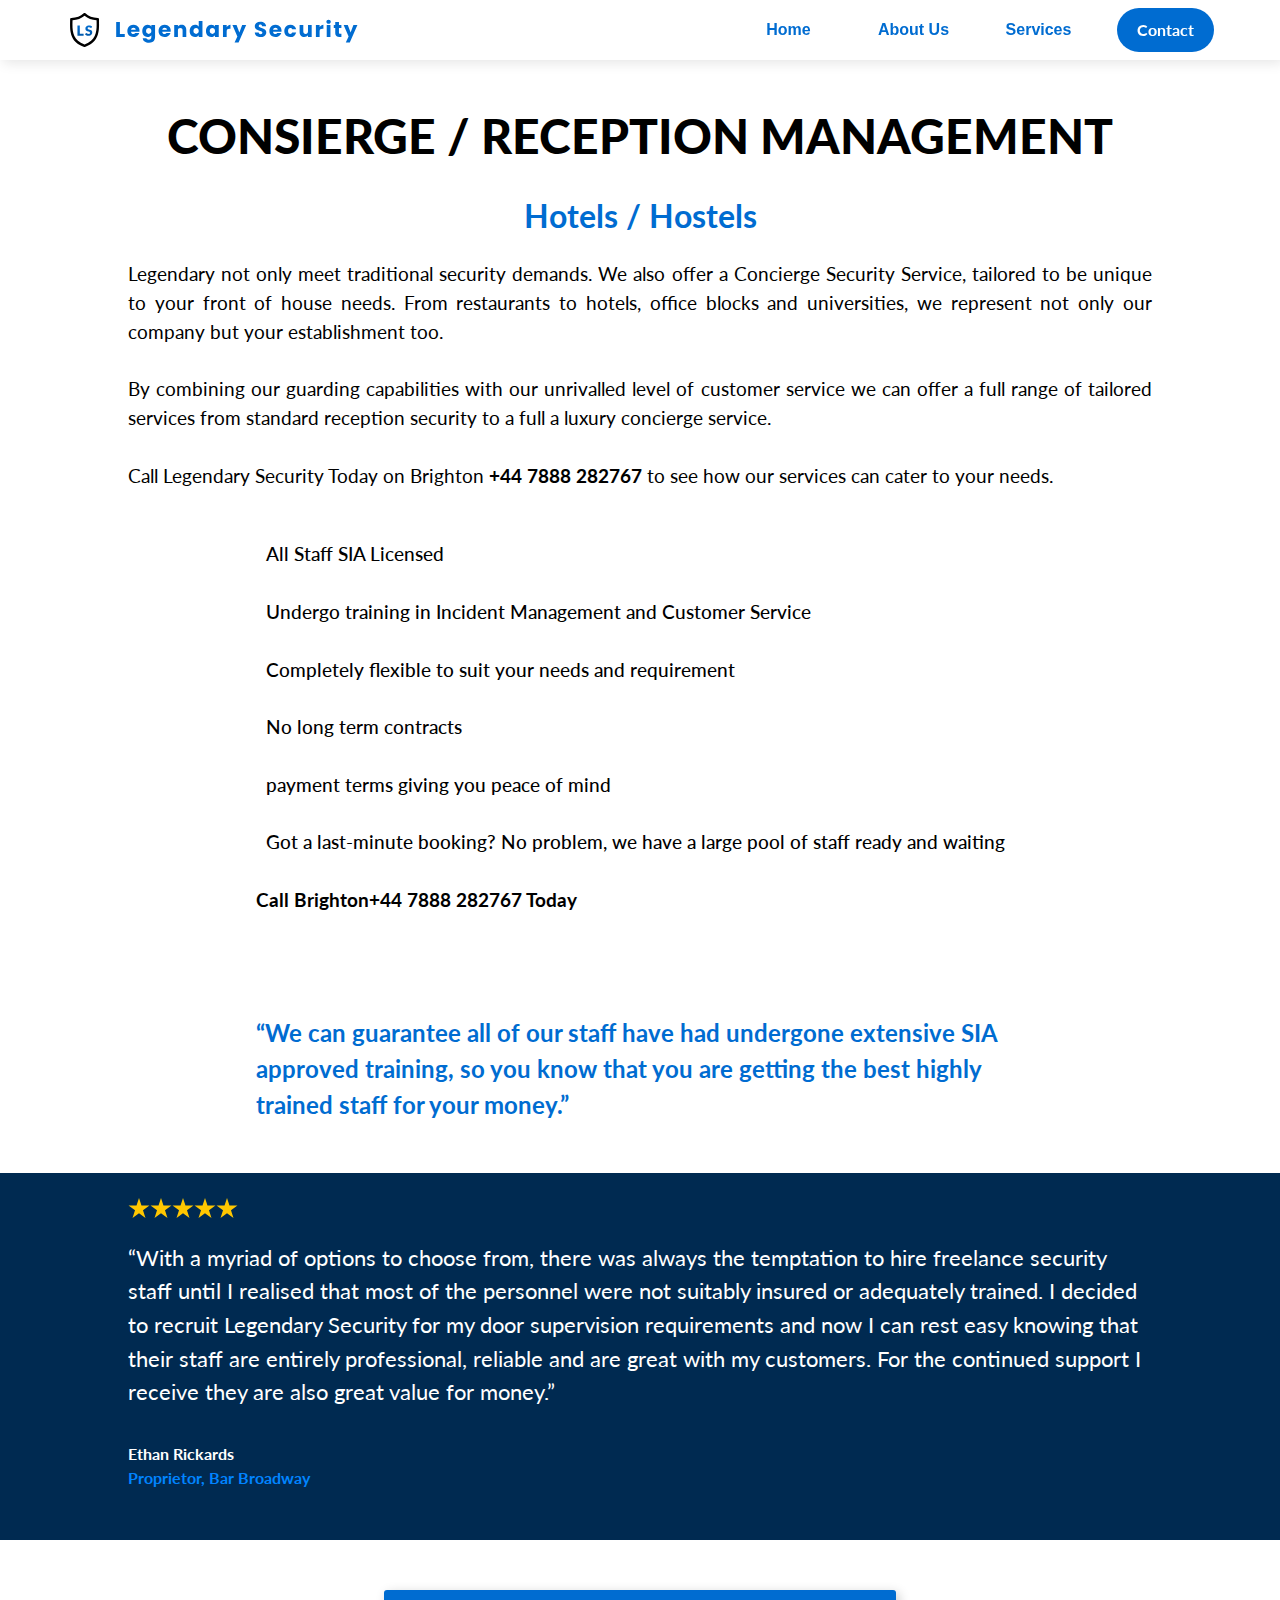
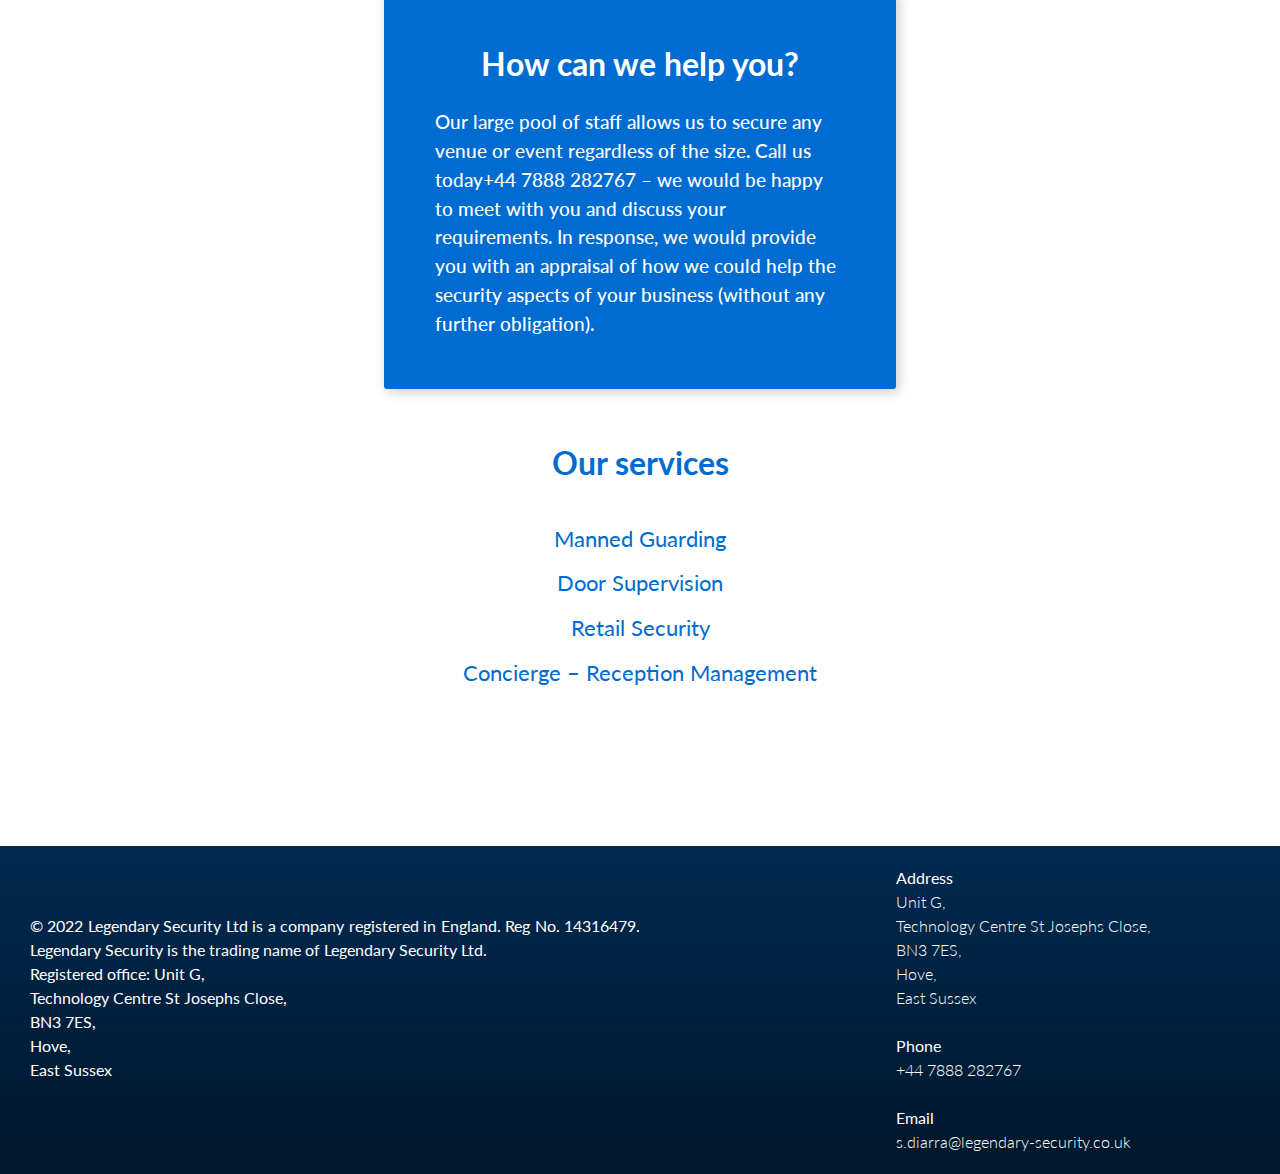
==== commit 6bb28b0d: "update phone number" ====
--- a/consierge.html
+++ b/consierge.html
@@ -57,7 +57,7 @@
         customer service we can offer a full range of tailored services from
         standard reception security to a full a luxury concierge service. <br />
         <br />
-        Call Legendary Security Today on Brighton <b>+44 7838 723344</b> to see
+        Call Legendary Security Today on Brighton <b>+44 7888 282767</b> to see
         how our services can cater to your needs.
       </p2>
     </section>
@@ -104,7 +104,7 @@
           <br
         /></span>
       </li>
-      <p class="call">Call Brighton +44 7838 723344 Today</p>
+      <p class="call">Call Brighton+44 7888 282767 Today</p>
     </section>
     <p class="statement">
       “We can guarantee all of our staff have had undergone extensive SIA
@@ -131,10 +131,10 @@
       <h2 class="help__header">How can we help you?</h2>
       <p class="help__text">
         Our large pool of staff allows us to secure any venue or event
-        regardless of the size. Call us today +44 7838 723344 – we would be
-        happy to meet with you and discuss your requirements. In response, we
-        would provide you with an appraisal of how we could help the security
-        aspects of your business (without any further obligation).
+        regardless of the size. Call us today+44 7888 282767 – we would be happy
+        to meet with you and discuss your requirements. In response, we would
+        provide you with an appraisal of how we could help the security aspects
+        of your business (without any further obligation).
       </p>
     </section>
     <section class="services__glance">
@@ -172,7 +172,7 @@
         <br />
 
         <b>Phone</b> <br />
-        +44 7838 723344 <br />
+        +44 7888 282767 <br />
         <br />
 
         <b>Email</b> <br />
